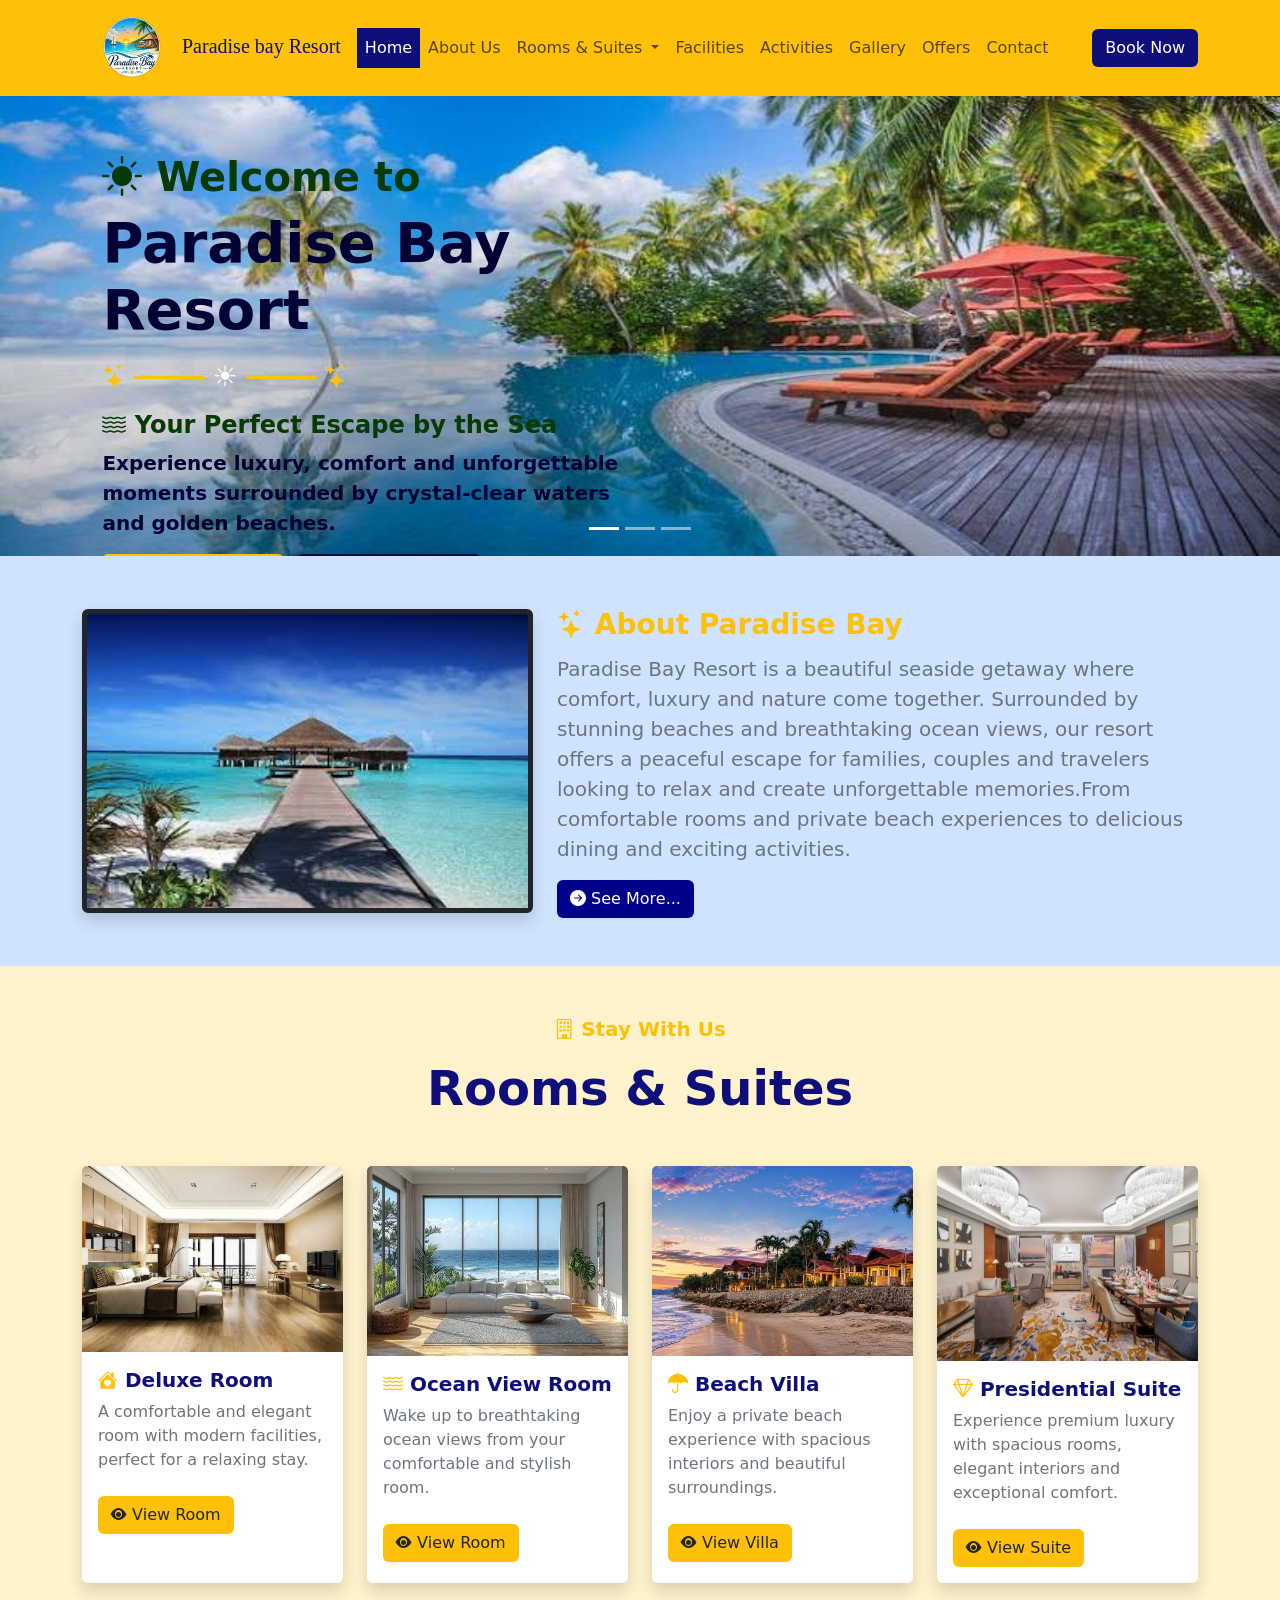
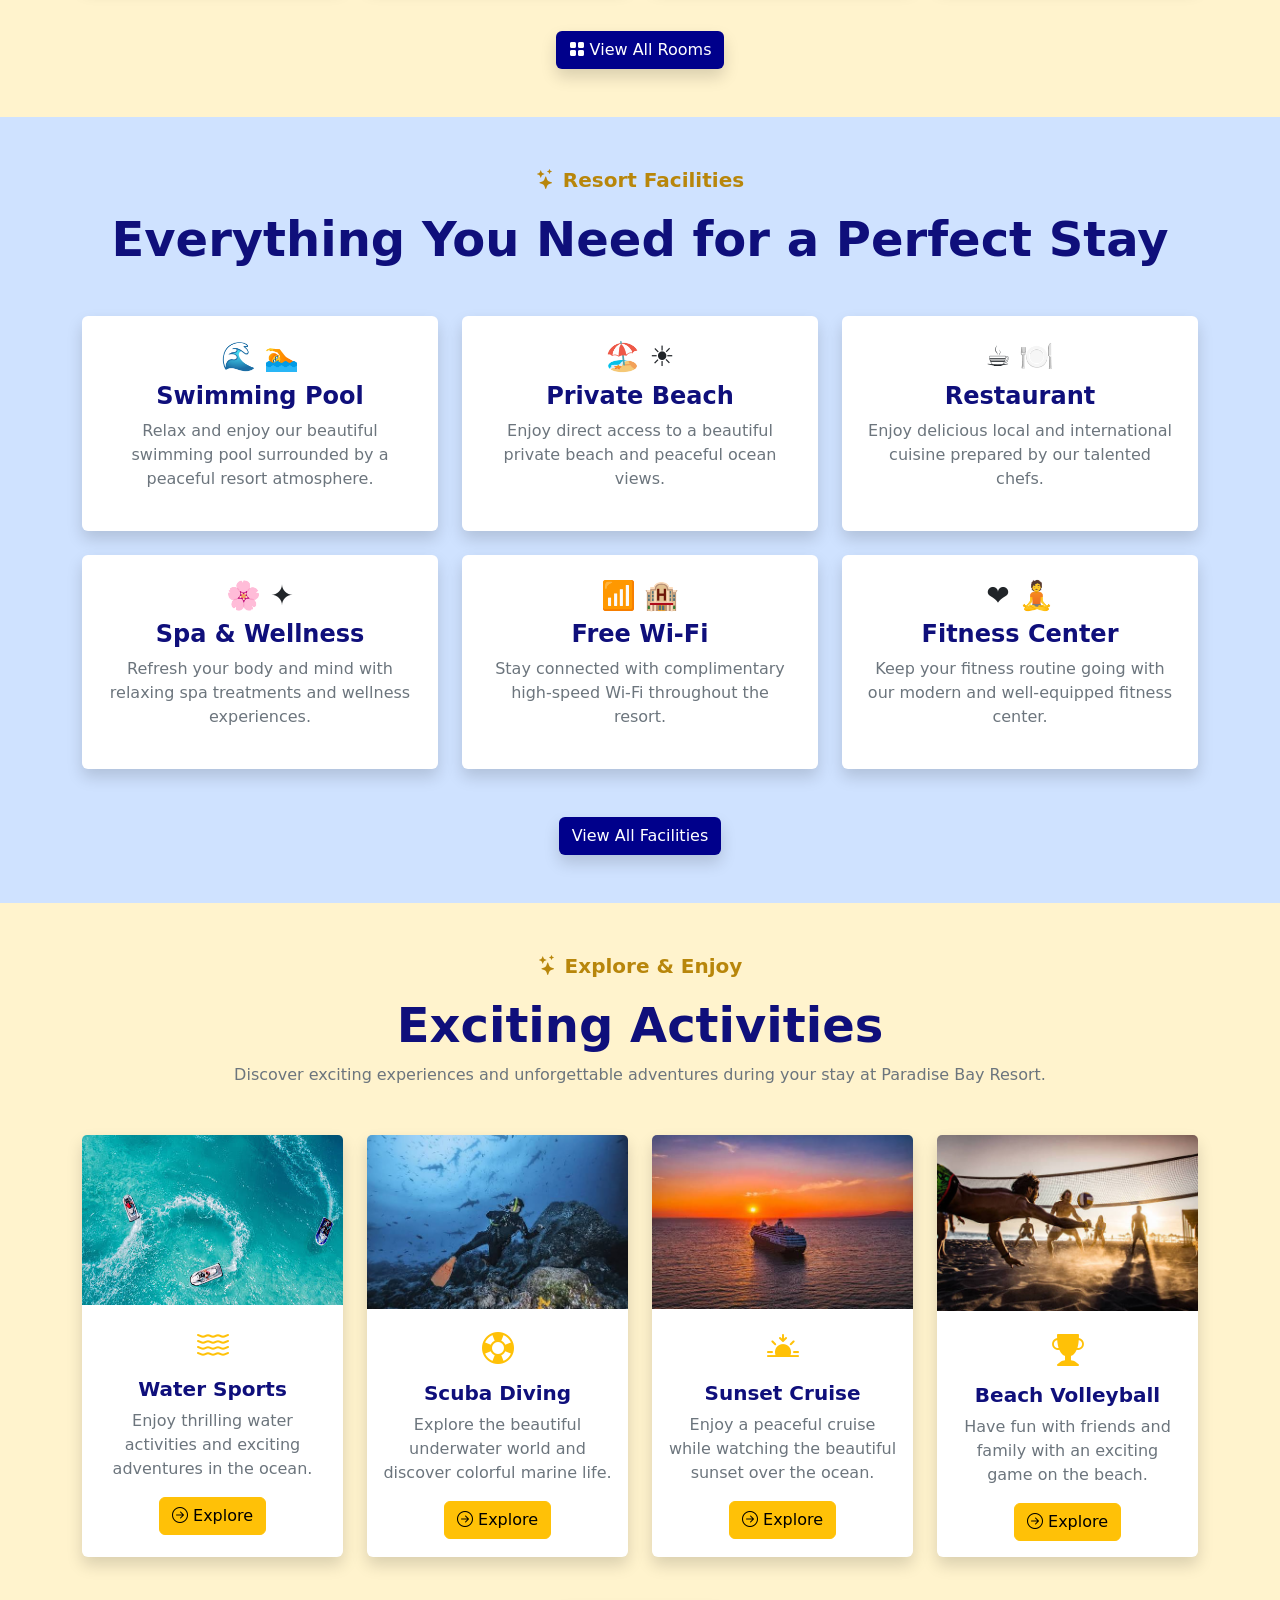
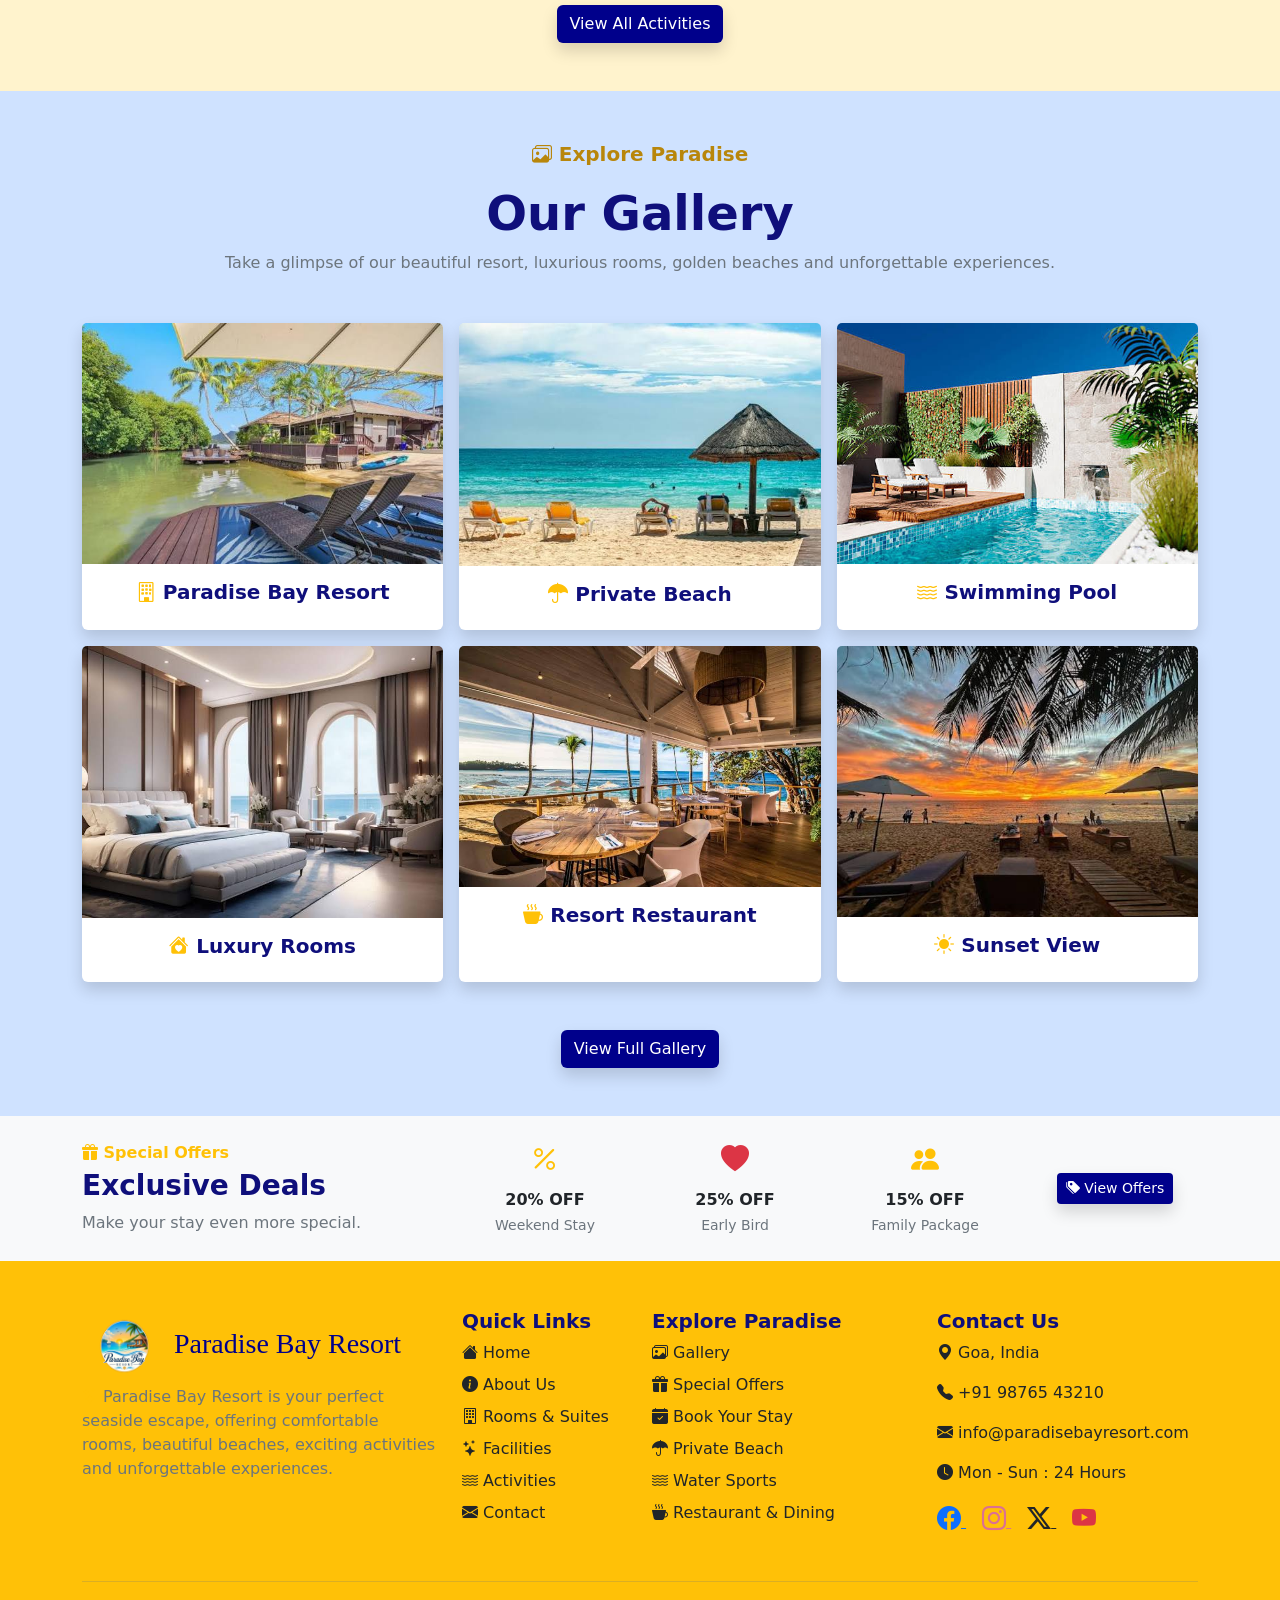
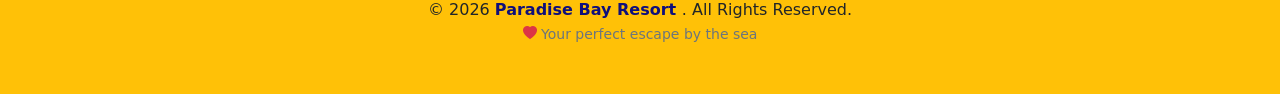
==== index.html @ 7fb14be6 "resort website" ====
<!doctype html>
<html lang="en">
  <head>
    <meta charset="utf-8">
    <meta name="viewport" content="width=device-width, initial-scale=1">
    <title>Index page</title>
    <link href="https://cdn.jsdelivr.net/npm/bootstrap@5.3.8/dist/css/bootstrap.min.css" rel="stylesheet" integrity="sha384-sRIl4kxILFvY47J16cr9ZwB07vP4J8+LH7qKQnuqkuIAvNWLzeN8tE5YBujZqJLB" crossorigin="anonymous">
    <link rel="stylesheet" href="https://cdn.jsdelivr.net/npm/bootstrap-icons@1.13.1/font/bootstrap-icons.min.css">
  </head>
  <body>
    <script src="https://cdn.jsdelivr.net/npm/bootstrap@5.3.8/dist/js/bootstrap.bundle.min.js" integrity="sha384-FKyoEForCGlyvwx9Hj09JcYn3nv7wiPVlz7YYwJrWVcXK/BmnVDxM+D2scQbITxI" crossorigin="anonymous"></script>

 <!-- Header start -->
<header>

    <nav class="navbar navbar-expand-lg bg-warning shadow-sm">

        <div class="container">

            <!-- Logo and Website Name -->
<a class="navbar-brand" href="index.html" style="color: rgb(15, 15, 123); font-family: 'Great Vibes', cursive;">
      <img src="images/resort_icon.png" alt="Logo" width="100" height="70" class="d-inline-block">Paradise bay Resort</a>


            <!-- Mobile Menu Button -->
            <button class="navbar-toggler"
                    type="button"
                    data-bs-toggle="collapse"
                    data-bs-target="#navbarSupportedContent"
                    aria-controls="navbarSupportedContent"
                    aria-expanded="false"
                    aria-label="Toggle navigation">

                <span class="navbar-toggler-icon"></span>

            </button>


            <!-- Navbar Content -->
            <div class="collapse navbar-collapse"
                 id="navbarSupportedContent">


                <!-- Navigation Links -->
                <ul class="navbar-nav me-auto mb-2 mb-lg-0">


                    <!-- Home -->
                    <li class="nav-item">

                        <a class="nav-link active"
                           style="background-color: rgb(15, 15, 123); color: white;"
                           aria-current="page"
                           href="index.html">

                            Home

                        </a>

                    </li>


                    <!-- About Us -->
                    <li class="nav-item">

                        <a class="nav-link"
                           href="about.html">

                            About Us

                        </a>

                    </li>


                    <!-- Rooms Dropdown -->
                    <li class="nav-item dropdown">

                        <a class="nav-link dropdown-toggle"
                           href="rooms.html"
                           role="button"
                           data-bs-toggle="dropdown"
                           aria-expanded="false">

                            Rooms & Suites

                        </a>


                        <ul class="dropdown-menu">

                            <li>
                                <a class="dropdown-item"
                                   href="rooms.html">

                                    All Rooms

                                </a>
                            </li>

                            <li>
                                <a class="dropdown-item"
                                   href="deluxe_room.html">

                                    Deluxe Room

                                </a>
                            </li>

                            <li>
                                <a class="dropdown-item"
                                   href="ocean_view.html">

                                    Ocean View Room

                                </a>
                            </li>

                            <li>
                                <a class="dropdown-item"
                                   href="beach_villa.html">

                                    Beach Villa

                                </a>
                            </li>

                            <li>
                                <a class="dropdown-item"
                                   href="presidential_suite.html">

                                    Presidential Suite

                                </a>
                            </li>

                        </ul>

                    </li>


                    <!-- Facilities -->
                    <li class="nav-item">

                        <a class="nav-link"
                           href="facilities.html">

                            Facilities

                        </a>

                    </li>


                    <!-- Activities -->
                    <li class="nav-item">

                        <a class="nav-link"
                           href="activities.html">

                            Activities

                        </a>

                    </li>


                    <!-- Gallery -->
                    <li class="nav-item">

                        <a class="nav-link"
                           href="gallery.html">

                            Gallery

                        </a>

                    </li>


                    <!-- Offers -->
                    <li class="nav-item">

                        <a class="nav-link"
                           href="offers.html">

                            Offers

                        </a>

                    </li>


                    <!-- Contact -->
                    <li class="nav-item">

                        <a class="nav-link"
                           href="contact.html">

                            Contact

                        </a>

                    </li>

                </ul>


                <!-- Book Now Button -->
                <a href="booking.html"
                   class="btn" style="background-color: rgb(15, 15, 123); color: white;">

                    Book Now

                </a>


            </div>

        </div>

    </nav>

</header>
<!-- Header end -->

<!-- Slider Section -->

<div id="carouselExampleCaptions" class="carousel slide">

    <!-- Indicators -->
    <div class="carousel-indicators">

        <button type="button"
                data-bs-target="#carouselExampleCaptions"
                data-bs-slide-to="0"
                class="active"
                aria-current="true"
                aria-label="Slide 1">
        </button>

        <button type="button"
                data-bs-target="#carouselExampleCaptions"
                data-bs-slide-to="1"
                aria-label="Slide 2">
        </button>

        <button type="button"
                data-bs-target="#carouselExampleCaptions"
                data-bs-slide-to="2"
                aria-label="Slide 3">
        </button>

    </div>


    <!-- Carousel Inner -->
    <div class="carousel-inner">

        <div class="carousel-item active">

            <img src="images/resort_banner1.jpg"
                 class="d-block w-100"
                 alt="Paradise Bay Resort"
                 width="450" height="460">


            <div class="carousel-caption text-start d-none d-md-block"
                 style="top:8%; left:8%; right:50%; bottom:auto;">

                <p class="display-6 fw-semibold mb-2"
                   style="color: rgb(7, 58, 7);">

                    <i class="bi bi-sun-fill"></i>
                    Welcome to

                </p>


                <h1 class="display-4 fw-bold"
                    style="color: rgb(2, 2, 52);">

                    Paradise Bay Resort

                </h1>


                <!-- Design -->

                <div class="d-flex align-items-center my-3">

                    <span class="text-warning fs-4">
                        <i class="bi bi-stars"></i>
                    </span>

                    <span class="bg-warning mx-2"
                          style="width:70px; height:3px;">
                    </span>

                    <h3 class="mb-0">
                        &#9728;
                    </h3>

                    <span class="bg-warning mx-2"
                          style="width:70px; height:3px;">
                    </span>

                    <span class="text-warning fs-4">
                        <i class="bi bi-stars"></i>
                    </span>

                </div>


                <h4 class="fw-semibold"
                    style="color:rgb(7,58,7);">

                    <i class="bi bi-water"></i>
                    Your Perfect Escape by the Sea

                </h4>


                <p class="fs-5 fw-bold"
                   style="color:rgb(2,2,52);">

                    Experience luxury, comfort and unforgettable moments
                    surrounded by crystal-clear waters and golden beaches.

                </p>


                <!-- Buttons -->

                <div class="mt-3">

                    <a href="rooms.html"
                       class="btn btn-warning fw-semibold shadow me-2">

                        <i class="bi bi-house-heart-fill"></i>
                        Explore Rooms

                    </a>


                    <a href="booking.html"
                       class="btn fw-semibold shadow"
                       style="background-color:rgb(6,6,64); color:white;">

                        <i class="bi bi-calendar-check-fill"></i>
                        Book Your Stay

                    </a>

                </div>

            </div>

        </div>


 <!-- ================= SECOND SLIDE ================= -->

<div class="carousel-item">

    <img src="images/resort_banner2.jpg"
         class="d-block w-100"
         alt="Luxury Ocean View"
         width="450"
         height="460">


    <div class="carousel-caption d-none d-md-block text-center"
         style="top:8%; bottom:auto;">


        <!-- Small Heading -->

        <p class="fs-4 fw-semibold" style="color:rgb(7,58,7);">

            Experience Luxury

        </p>


        <!-- Main Heading -->

        <h1 class="display-4 fw-bold" style="color: rgb(6,6,64);">

            Stay Above the Ocean

        </h1>


        <!-- Decorative Design -->

        <div class="d-flex justify-content-center align-items-center my-3">

            <h4 class="fw-semibold"
                    style="color:rgb(7,58,7);">

                    <i class="bi bi-water"></i>
                    Your Perfect Escape by the Sea

                </h4>

        </div>


        <!-- Description -->

        <p class="fs-5 mx-auto w-75 fw-bold" style="color: rgb(6,6,64);">

            Wake up to breathtaking ocean views, peaceful
            surroundings and the comfort of a luxurious stay.

        </p>


        <!-- Button -->

        <a href="rooms.html"
           class="btn btn-warning fw-semibold shadow mt-2">

            <i class="bi bi-door-open-fill"></i>

            Discover Our Rooms

        </a>


    </div>

</div>


 <!-- ================= THIRD SLIDE ================= -->

<div class="carousel-item">

    <img src="images/resort_banner5.jpg"
         class="d-block w-100"
         alt="Paradise Bay Beach"
         width="450"
         height="460">


    <div class="carousel-caption d-none d-md-block text-start"
         style="top:10%; left:8%; right:50%; bottom:auto;">




        <!-- Small Heading -->

        <p class= "fs-4 fw-semibold" style="color:rgb(7,58,7);">

            Relax & Unwind

        </p>


        <!-- Main Heading -->

        <h1 class="display-4 fw-bold" style="color: rgb(6,6,64);">

            Your Dream Beach Escape

        </h1>



        <!-- Description -->

        <p class="fw-bold fs-5" style="color: rgb(6,6,64);">

            Escape the ordinary and enjoy peaceful days,
            beautiful beaches and unforgettable moments
            at Paradise Bay Resort.

        </p>


        <!-- Button -->

        <a href="booking.html"
           class="btn btn-warning fw-semibold shadow mt-2">

            <i class="bi bi-calendar-heart-fill"></i>

            Plan Your Stay

        </a>


    </div>

</div>

</div>
</div>

<!-- About Us Section Start -->

<section class="py-5 bg-primary-subtle">

    <div class="container">

        <div class="row align-items-center">

            <!-- Left Side - Image -->

            <div class="col-md-5">

                <img src="images/resort_img1.jpg"
                     class="img-fluid rounded shadow border border-5 border-dark"
                     alt="Paradise Bay Resort" width="500">

            </div>


            <!-- Right Side - Content -->

            <div class="col-md-7">

                <p class="text-warning fw-semibold fs-3 mb-2">

                    <i class="bi bi-stars"></i>
                    About Paradise Bay

                </p>



                <!-- First Paragraph -->

                <p class="text-secondary fs-5">

                    Paradise Bay Resort is a beautiful seaside getaway
                    where comfort, luxury and nature come together.
                    Surrounded by stunning beaches and breathtaking
                    ocean views, our resort offers a peaceful escape
                    for families, couples and travelers looking to
                    relax and create unforgettable memories.From comfortable rooms and private beach experiences
                    to delicious dining and exciting activities.

                </p>


                <!-- See More Button -->

                <a href="about.html"
                   class="btn mt-0"
                   style="background-color: darkblue; color: white;">

                    <i class="bi bi-arrow-right-circle-fill"></i>

                    See More...

                </a>

            </div>

        </div>

    </div>

</section>

<!-- About Us Section End -->

<!-- Rooms & Suites Section Start -->

<section class="py-5 bg-warning-subtle">

    <div class="container">

        <!-- Section Heading -->

        <div class="text-center mb-5">

            <p class="text-warning fw-semibold fs-5">

                <i class="bi bi-building"></i>
                Stay With Us

            </p>

            <h2 class="display-5 fw-bold"
                style="color: rgb(15, 15, 123);">

                Rooms & Suites

            </h2>

        </div>


        <!-- Room Cards -->

        <div class="row g-4">


            <!-- Deluxe Room -->

            <div class="col-md-3">

                <div class="card h-100 shadow border-0">

                    <img src="images/deluxroom_img1.jpg"
                         class="card-img-top"
                         alt="Deluxe Room">

                    <div class="card-body">

                        <h5 class="card-title fw-bold"
                            style="color: rgb(15, 15, 123);">

                            <i class="bi bi-house-heart-fill text-warning"></i>
                            Deluxe Room

                        </h5>

                        <p class="card-text text-secondary">

                            A comfortable and elegant room with
                            modern facilities, perfect for a relaxing stay.

                        </p>

                        <a href="deluxe_room.html"
                           class="btn mt-2 bg-warning">

                            <i class="bi bi-eye-fill"></i>
                            View Room

                        </a>

                    </div>

                </div>

            </div>


            <!-- Ocean View Room -->

            <div class="col-md-3">

                <div class="card h-100 shadow border-0">

                    <img src="images/oceanview_img1.jpg"
                         class="card-img-top"
                         alt="Ocean View Room" height="190">

                    <div class="card-body">

                        <h5 class="card-title fw-bold"
                            style="color: rgb(15, 15, 123);">

                            <i class="bi bi-water text-warning"></i>
                            Ocean View Room

                        </h5>

                        <p class="card-text text-secondary">

                            Wake up to breathtaking ocean views
                            from your comfortable and stylish room.

                        </p>

                        <a href="ocean_view.html"
                           class="btn mt-2 bg-warning" >

                            <i class="bi bi-eye-fill"></i>
                            View Room

                        </a>

                    </div>

                </div>

            </div>


            <!-- Beach Villa -->

            <div class="col-md-3">

                <div class="card h-100 shadow border-0">

                    <img src="images/beachvilla_img1.jpg"
                         class="card-img-top"
                         alt="Beach Villa" height="190">

                    <div class="card-body">

                        <h5 class="card-title fw-bold"
                            style="color: rgb(15, 15, 123);">

                            <i class="bi bi-umbrella-fill text-warning"></i>
                            Beach Villa

                        </h5>

                        <p class="card-text text-secondary">

                            Enjoy a private beach experience with
                            spacious interiors and beautiful surroundings.

                        </p>

                        <a href="beach_villa.html"
                           class="btn mt-2 bg-warning">

                            <i class="bi bi-eye-fill"></i>
                            View Villa

                        </a>

                    </div>

                </div>

            </div>


            <!-- Presidential Suite -->

            <div class="col-md-3">

                <div class="card h-100 shadow border-0">

                    <img src="images/presidentialsuit_img1.jpg"
                         class="card-img-top"
                         alt="Presidential Suite" height="195">

                    <div class="card-body">

                        <h5 class="card-title fw-bold"
                            style="color: rgb(15, 15, 123);">

                            <i class="bi bi-gem text-warning"></i>
                            Presidential Suite

                        </h5>

                        <p class="card-text text-secondary">

                            Experience premium luxury with spacious
                            rooms, elegant interiors and exceptional comfort.

                        </p>


                        <a href="presidential_suite.html"
                           class="btn mt-2 bg-warning">

                            <i class="bi bi-eye-fill"></i>
                            View Suite

                        </a>

                    </div>

                </div>

            </div>


        </div>


        <!-- See All Rooms Button -->

        <div class="text-center mt-5">

            <a href="rooms.html"
               class="btn shadow"
               style="background-color: darkblue; color: white;">

                <i class="bi bi-grid-fill"></i>
                View All Rooms

            </a>

        </div>

    </div>

</section>

<!-- Rooms & Suites Section End -->

<!-- Facilities Section Start -->

<section class="py-5 bg-primary-subtle">

    <div class="container">

        <!-- Section Heading -->

        <div class="text-center mb-5">

            <p class="fw-semibold fs-5" style="color: darkgoldenrod;">

                <i class="bi bi-stars"></i>
                Resort Facilities

            </p>

            <h2 class="display-5 fw-bold"
                style="color: rgb(15, 15, 123);">

                Everything You Need for a Perfect Stay

            </h2>
        </div>


        <!-- Facilities Cards -->

        <div class="row g-4">


            <!-- Swimming Pool -->

            <div class="col-md-6 col-lg-4">

                <div class="card h-100 border-0 shadow text-center">

                    <div class="card-body p-4">
                        <h3>&#127754; &#127946;</h3>

                        <h4 class="fw-bold"
                            style="color: rgb(15, 15, 123);">

                            Swimming Pool

                        </h4>

                        <p class="text-secondary">

                            Relax and enjoy our beautiful swimming pool
                            surrounded by a peaceful resort atmosphere.

                        </p>

                    </div>

                </div>

            </div>


            <!-- Private Beach -->

            <div class="col-md-6 col-lg-4">

                <div class="card h-100 border-0 shadow text-center">

                    <div class="card-body p-4">
                        <h3>&#127958; &#9728;</h3>

                        <h4 class="fw-bold"
                            style="color: rgb(15, 15, 123);">

                            Private Beach

                        </h4>

                        <p class="text-secondary">

                            Enjoy direct access to a beautiful private
                            beach and peaceful ocean views.

                        </p>

                    </div>

                </div>

            </div>


            <!-- Restaurant -->

            <div class="col-md-6 col-lg-4">

                <div class="card h-100 border-0 shadow text-center">

                    <div class="card-body p-4">

                        <h3>&#9749; &#127869;</h3>

                        <h4 class="fw-bold"
                            style="color: rgb(15, 15, 123);">

                            Restaurant

                        </h4>

                        <p class="text-secondary">

                            Enjoy delicious local and international
                            cuisine prepared by our talented chefs.

                        </p>

                    </div>

                </div>

            </div>


            <!-- Spa & Wellness -->

            <div class="col-md-6 col-lg-4">

                <div class="card h-100 border-0 shadow text-center">

                    <div class="card-body p-4">
                        <h3>&#127800; &#10022;</h3>

                        <h4 class="fw-bold"
                            style="color: rgb(15, 15, 123);">

                            Spa & Wellness

                        </h4>

                        <p class="text-secondary">

                            Refresh your body and mind with relaxing
                            spa treatments and wellness experiences.

                        </p>

                    </div>

                </div>

            </div>


            <!-- Free Wi-Fi -->

            <div class="col-md-6 col-lg-4">

                <div class="card h-100 border-0 shadow text-center">

                    <div class="card-body p-4">

                        <h3>&#128246; &#127976;</h3>

                        <h4 class="fw-bold"
                            style="color: rgb(15, 15, 123);">

                            Free Wi-Fi

                        </h4>

                        <p class="text-secondary">

                            Stay connected with complimentary
                            high-speed Wi-Fi throughout the resort.

                        </p>

                    </div>

                </div>

            </div>


            <!-- Fitness Center -->

            <div class="col-md-6 col-lg-4">

                <div class="card h-100 border-0 shadow text-center">

                    <div class="card-body p-4">
                        <h3>&#10084; &#129496;</h3>

                        <h4 class="fw-bold"
                            style="color: rgb(15, 15, 123);">

                            Fitness Center

                        </h4>

                        <p class="text-secondary">

                            Keep your fitness routine going with our
                            modern and well-equipped fitness center.

                        </p>

                    </div>

                </div>

            </div>


        </div>

    </div>

<!-- Facilities Button -->

                <div class="text-center mt-5">

                    <a href="facilities.html"
                    class="btn shadow"
                    style="background-color: darkblue; color: white;">View All Facilities</a>

                    </a>

                </div>

</section>

<!-- Facilities Section End -->

<!-- Activities Section Start -->

<section class="py-5 bg-warning-subtle">

    <div class="container">

        <!-- Section Heading -->

        <div class="text-center mb-5">

            <p class="fw-semibold fs-5" style="color: darkgoldenrod;">

                <i class="bi bi-stars"></i>
                Explore & Enjoy

            </p>

            <h2 class="display-5 fw-bold"
                style="color: rgb(15, 15, 123);">

                Exciting Activities

            </h2>

            <p class="text-secondary">

                Discover exciting experiences and unforgettable
                adventures during your stay at Paradise Bay Resort.

            </p>

        </div>


        <!-- Activities Cards -->

        <div class="row g-4">


            <!-- Water Sports -->

            <div class="col-md-6 col-lg-3">

                <div class="card h-100 border-0 shadow">

                    <img src="images/waterspots_img1.jpg"
                         class="card-img-top"
                         alt="Water Sports" height="170">

                    <div class="card-body text-center">

                        <div class="text-warning fs-2 mb-2">

                            <i class="bi bi-water"></i>

                        </div>

                        <h5 class="card-title fw-bold"
                            style="color: rgb(15, 15, 123);">

                            Water Sports

                        </h5>

                        <p class="card-text text-secondary">

                            Enjoy thrilling water activities
                            and exciting adventures in the ocean.

                        </p>

                        <a href="activities.html"
                           class="btn btn-warning">

                            <i class="bi bi-arrow-right-circle"></i>
                            Explore

                        </a>

                    </div>

                </div>

            </div>


            <!-- Scuba Diving -->

            <div class="col-md-6 col-lg-3">

                <div class="card h-100 border-0 shadow">

                    <img src="images/scupadriving_img1.jpg"
                         class="card-img-top"
                         alt="Scuba Diving">

                    <div class="card-body text-center">

                        <div class="text-warning fs-2 mb-2">

                            <i class="bi bi-life-preserver"></i>

                        </div>

                        <h5 class="card-title fw-bold"
                            style="color: rgb(15, 15, 123);">

                            Scuba Diving

                        </h5>

                        <p class="card-text text-secondary">

                            Explore the beautiful underwater world
                            and discover colorful marine life.

                        </p>

                        <a href="activities.html"
                           class="btn btn-warning">

                            <i class="bi bi-arrow-right-circle"></i>
                            Explore

                        </a>

                    </div>

                </div>

            </div>


            <!-- Sunset Cruise -->

            <div class="col-md-6 col-lg-3">

                <div class="card h-100 border-0 shadow">

                    <img src="images/sunsetcruise_img1.jpg"
                         class="card-img-top"
                         alt="Sunset Cruise">

                    <div class="card-body text-center">

                        <div class="text-warning fs-2 mb-2">

                            <i class="bi bi-sunset-fill"></i>

                        </div>

                        <h5 class="card-title fw-bold"
                            style="color: rgb(15, 15, 123);">

                            Sunset Cruise

                        </h5>

                        <p class="card-text text-secondary">

                            Enjoy a peaceful cruise while watching
                            the beautiful sunset over the ocean.

                        </p>

                        <a href="activities.html"
                           class="btn btn-warning">

                            <i class="bi bi-arrow-right-circle"></i>
                            Explore

                        </a>

                    </div>

                </div>

            </div>


            <!-- Beach Volleyball -->

            <div class="col-md-6 col-lg-3">

                <div class="card h-100 border-0 shadow">

                    <img src="images/beachvollyball_img1.jpg"
                         class="card-img-top"
                         alt="Beach Volleyball">

                    <div class="card-body text-center">

                        <div class="text-warning fs-2 mb-2">

                            <i class="bi bi-trophy-fill"></i>

                        </div>

                        <h5 class="card-title fw-bold"
                            style="color: rgb(15, 15, 123);">

                            Beach Volleyball

                        </h5>

                        <p class="card-text text-secondary">

                            Have fun with friends and family
                            with an exciting game on the beach.

                        </p>

                        <a href="activities.html"
                           class="btn btn-warning">

                            <i class="bi bi-arrow-right-circle"></i>
                            Explore

                        </a>

                    </div>

                </div>

            </div>


        </div>


        <!-- View All Activities Button -->

        <div class="text-center mt-5">

            <a href="activities.html"
               class="btn shadow"
               style="background-color: darkblue; color: white;">View All Activities</a>
        </div>

    </div>

</section>

<!-- Activities Section End -->

<!-- Gallery Section Start -->

<section class="py-5 bg-primary-subtle">

    <div class="container">

        <!-- Section Heading -->

        <div class="text-center mb-5">

            <p class="fw-semibold fs-5" style="color: darkgoldenrod;">

                <i class="bi bi-images"></i>
                Explore Paradise

            </p>

            <h2 class="display-5 fw-bold"
                style="color: rgb(15, 15, 123);">

                Our Gallery

            </h2>

            <p class="text-secondary">

                Take a glimpse of our beautiful resort, luxurious rooms,
                golden beaches and unforgettable experiences.

            </p>

        </div>


        <!-- Gallery -->

        <div class="row g-3">


            <!-- Image 1 -->

            <div class="col-md-6 col-lg-4">

                <div class="card border-0 shadow h-100">

                    <img src="images/paradiesbayresort_img1.jpg"
                         class="card-img-top img-fluid"
                         alt="Paradise Bay Resort">

                    <div class="card-body text-center">

                        <h5 class="fw-bold"
                            style="color: rgb(15, 15, 123);">

                            <i class="bi bi-building text-warning"></i>
                            Paradise Bay Resort

                        </h5>

                    </div>

                </div>

            </div>


            <!-- Image 2 -->

            <div class="col-md-6 col-lg-4">

                <div class="card border-0 shadow h-100">

                    <img src="images/privatebeach_img1.jpg"
                         class="card-img-top img-fluid"
                         alt="Private Beach">

                    <div class="card-body text-center">

                        <h5 class="fw-bold"
                            style="color: rgb(15, 15, 123);">

                            <i class="bi bi-umbrella-fill text-warning"></i>
                            Private Beach

                        </h5>

                    </div>

                </div>

            </div>


            <!-- Image 3 -->

            <div class="col-md-6 col-lg-4">

                <div class="card border-0 shadow h-100">

                    <img src="images/swimingpool_img1.jpg"
                         class="card-img-top img-fluid"
                         alt="Swimming Pool">

                    <div class="card-body text-center">

                        <h5 class="fw-bold"
                            style="color: rgb(15, 15, 123);">

                            <i class="bi bi-water text-warning"></i>
                            Swimming Pool

                        </h5>

                    </div>

                </div>

            </div>


            <!-- Image 4 -->

            <div class="col-md-6 col-lg-4">

                <div class="card border-0 shadow h-100">

                    <img src="images/luxuryroom_img1.jpg"
                         class="card-img-top img-fluid"
                         alt="Luxury Room">

                    <div class="card-body text-center">

                        <h5 class="fw-bold"
                            style="color: rgb(15, 15, 123);">

                            <i class="bi bi-house-heart-fill text-warning"></i>
                            Luxury Rooms

                        </h5>

                    </div>

                </div>

            </div>


            <!-- Image 5 -->

            <div class="col-md-6 col-lg-4">

                <div class="card border-0 shadow h-100">

                    <img src="images/restraurant_img2.jpg"
                         class="card-img-top img-fluid"
                         alt="Resort Restaurant" height="500">

                    <div class="card-body text-center">

                        <h5 class="fw-bold"
                            style="color: rgb(15, 15, 123);">

                            <i class="bi bi-cup-hot-fill text-warning"></i>
                            Resort Restaurant

                        </h5>

                    </div>

                </div>

            </div>


            <!-- Image 6 -->

            <div class="col-md-6 col-lg-4">

                <div class="card border-0 shadow h-100">

                    <img src="images/sunset_img2.jpg"
                         class="card-img-top img-fluid"
                         alt="Sunset View">

                    <div class="card-body text-center">

                        <h5 class="fw-bold"
                            style="color: rgb(15, 15, 123);">

                            <i class="bi bi-sun-fill text-warning"></i>
                            Sunset View

                        </h5>

                    </div>

                </div>

            </div>


        </div>


        <!-- View Gallery Button -->

        <div class="text-center mt-5">

            <a href="gallery.html"
               class="btn shadow"
               style="background-color: darkblue; color: white;">View Full Gallery</a>
                

        </div>

    </div>

</section>

<!-- Gallery Section End -->

<!-- Offers Section Start -->

<section class="py-4 bg-light">

    <div class="container">

        <div class="row align-items-center">

            <!-- Heading -->

            <div class="col-md-4 text-center text-md-start">

                <p class="text-warning fw-semibold mb-1">

                    <i class="bi bi-gift-fill"></i>
                    Special Offers

                </p>

                <h3 class="fw-bold mb-2"
                    style="color: rgb(15, 15, 123);">

                    Exclusive Deals

                </h3>

                <p class="text-secondary mb-0">

                    Make your stay even more special.

                </p>

            </div>


            <!-- Offer 1 -->

            <div class="col-md-2 text-center mt-3 mt-md-0">

                <i class="bi bi-percent text-warning fs-3"></i>

                <h6 class="fw-bold mt-2 mb-1">
                    20% OFF
                </h6>

                <small class="text-secondary">
                    Weekend Stay
                </small>

            </div>


            <!-- Offer 2 -->

            <div class="col-md-2 text-center mt-3 mt-md-0">

                <i class="bi bi-heart-fill text-danger fs-3"></i>

                <h6 class="fw-bold mt-2 mb-1">
                    25% OFF
                </h6>

                <small class="text-secondary">
                    Early Bird
                </small>

            </div>


            <!-- Offer 3 -->

            <div class="col-md-2 text-center mt-3 mt-md-0">

                <i class="bi bi-people-fill text-warning fs-3"></i>

                <h6 class="fw-bold mt-2 mb-1">
                    15% OFF
                </h6>

                <small class="text-secondary">
                    Family Package
                </small>

            </div>


            <!-- Button -->

            <div class="col-md-2 text-center mt-3 mt-md-0">

                <a href="offers.html"
                   class="btn btn-sm shadow"
                   style="background-color: darkblue; color: white;"">

                    <i class="bi bi-tags-fill"></i>
                    View Offers

                </a>

            </div>

        </div>

    </div>

</section>

<!-- Offers Section End -->

 <!-- Footer Section Start -->

<footer class="py-5 bg-warning">

    <div class="container">

        <div class="row">


            <!-- About -->

            <div class="col-lg-4 col-md-6 mb-4">

                <h3 class="fw-bold"
                    style="color: rgb(15,15,123);">

                    <h3 style="color: darkblue; font-family: 'Great Vibes', cursive;">
                        <img src="images/resort_icon.png" alt="Logo" width="85" height="60" class="d-inline-block"></a>

                  Paradise Bay Resort
                </h3>

                    

                </h3>


                <p class="text-secondary">

                    <i class="bi bi-stars text-warning"></i>

                    Paradise Bay Resort is your perfect seaside
                    escape, offering comfortable rooms, beautiful
                    beaches, exciting activities and unforgettable
                    experiences.

                </p>


 

            </div>


            <!-- Quick Links -->

            <div class="col-lg-2 col-md-6 mb-4">

                <h5 class="fw-bold"
                    style="color: rgb(15,15,123);">

                    

                    Quick Links

                </h5>


                <ul class="list-unstyled">

                    <li class="mb-2">

                        <a href="index.html"
                           class="text-decoration-none text-dark">

                            <i class="bi bi-house-fill text-dark"></i>
                            Home

                        </a>

                    </li>


                    <li class="mb-2">

                        <a href="about.html"
                           class="text-decoration-none text-dark">

                            <i class="bi bi-info-circle-fill text-dark"></i>
                            About Us

                        </a>

                    </li>


                    <li class="mb-2">

                        <a href="rooms.html"
                           class="text-decoration-none text-dark">

                            <i class="bi bi-building text-dark"></i>
                            Rooms & Suites

                        </a>

                    </li>


                    <li class="mb-2">

                        <a href="facilities.html"
                           class="text-decoration-none text-dark">

                            <i class="bi bi-stars text-dark"></i>
                            Facilities

                        </a>

                    </li>


                    <li class="mb-2">

                        <a href="activities.html"
                           class="text-decoration-none text-dark">

                            <i class="bi bi-water text-dark"></i>
                            Activities

                        </a>

                    </li>


                    <li>

                        <a href="contact.html"
                           class="text-decoration-none text-dark">

                            <i class="bi bi-envelope-fill text-dark"></i>
                            Contact

                        </a>

                    </li>

                </ul>

            </div>


            <!-- Explore -->

            <div class="col-lg-3 col-md-6 mb-4">

                <h5 class="fw-bold"
                    style="color: rgb(15,15,123);">


                    Explore Paradise

                </h5>


                <ul class="list-unstyled">

                    <li class="mb-2">

                        <a href="gallery.html"
                           class="text-decoration-none text-dark">

                            <i class="bi bi-images text-dark"></i>
                            Gallery

                        </a>

                    </li>


                    <li class="mb-2">

                        <a href="offers.html"
                           class="text-decoration-none text-dark">

                            <i class="bi bi-gift-fill text-dark"></i>
                            Special Offers

                        </a>

                    </li>


                    <li class="mb-2">

                        <a href="booking.html"
                           class="text-decoration-none text-dark">

                            <i class="bi bi-calendar-check-fill text-dark"></i>
                            Book Your Stay

                        </a>

                    </li>


                    <li class="mb-2">

                        <i class="bi bi-umbrella-fill text-dark"></i>
                        Private Beach

                    </li>


                    <li class="mb-2">

                        <i class="bi bi-water text-dark"></i>
                        Water Sports

                    </li>


                    <li>

                        <i class="bi bi-cup-hot-fill text-dark"></i>
                        Restaurant & Dining

                    </li>

                </ul>

            </div>


            <!-- Contact -->

            <div class="col-lg-3 col-md-6 mb-4">

                <h5 class="fw-bold"
                    style="color: rgb(15,15,123);">

                    

                    Contact Us

                </h5>


                <p class="text-dark">

                    <i class="bi bi-geo-alt-fill text-dark"></i>

                    Goa, India

                </p>


                <p class="text-dark">

                    <i class="bi bi-telephone-fill text-dark"></i>

                    +91 98765 43210

                </p>


                <p class="text-dark">

                    <i class="bi bi-envelope-fill text-dark"></i>

                    info@paradisebayresort.com

                </p>


                <p class="text-dark">

                    <i class="bi bi-clock-fill text-dark"></i>

                    Mon - Sun : 24 Hours

                </p>


                <!-- Social Icons -->

                <div class="mt-3">

                    <a href="https://www.facebook.com/"
                       target="_blank"
                       class="me-3 text-primary">

                        <i class="bi bi-facebook fs-4"></i>

                    </a>


                    <a href="https://www.instagram.com/"
                       target="_blank"
                       class="me-3"
                       style="color: palevioletred;">

                        <i class="bi bi-instagram fs-4"></i>

                    </a>


                    <a href="https://x.com/"
                       target="_blank"
                       class="me-3 text-dark">

                        <i class="bi bi-twitter-x fs-4"></i>

                    </a>


                    <a href="https://www.youtube.com/"
                       target="_blank"
                       class="text-danger">

                        <i class="bi bi-youtube fs-4"></i>

                    </a>

                </div>

            </div>


        </div>





        <hr class="border-secondary">


        <!-- Copyright -->

        <div class="text-center text-dark">

            <p class="mb-0">

                © 2026

                <strong style="color: rgb(15,15,123);">
                    Paradise Bay Resort
                </strong>

                . All Rights Reserved.

            </p>

            <small class="text-secondary">

                <i class="bi bi-heart-fill text-danger"></i>

                Your perfect escape by the sea

            </small>

        </div>


    </div>

</footer>

<!-- Footer Section End -->
  </body>
</html>
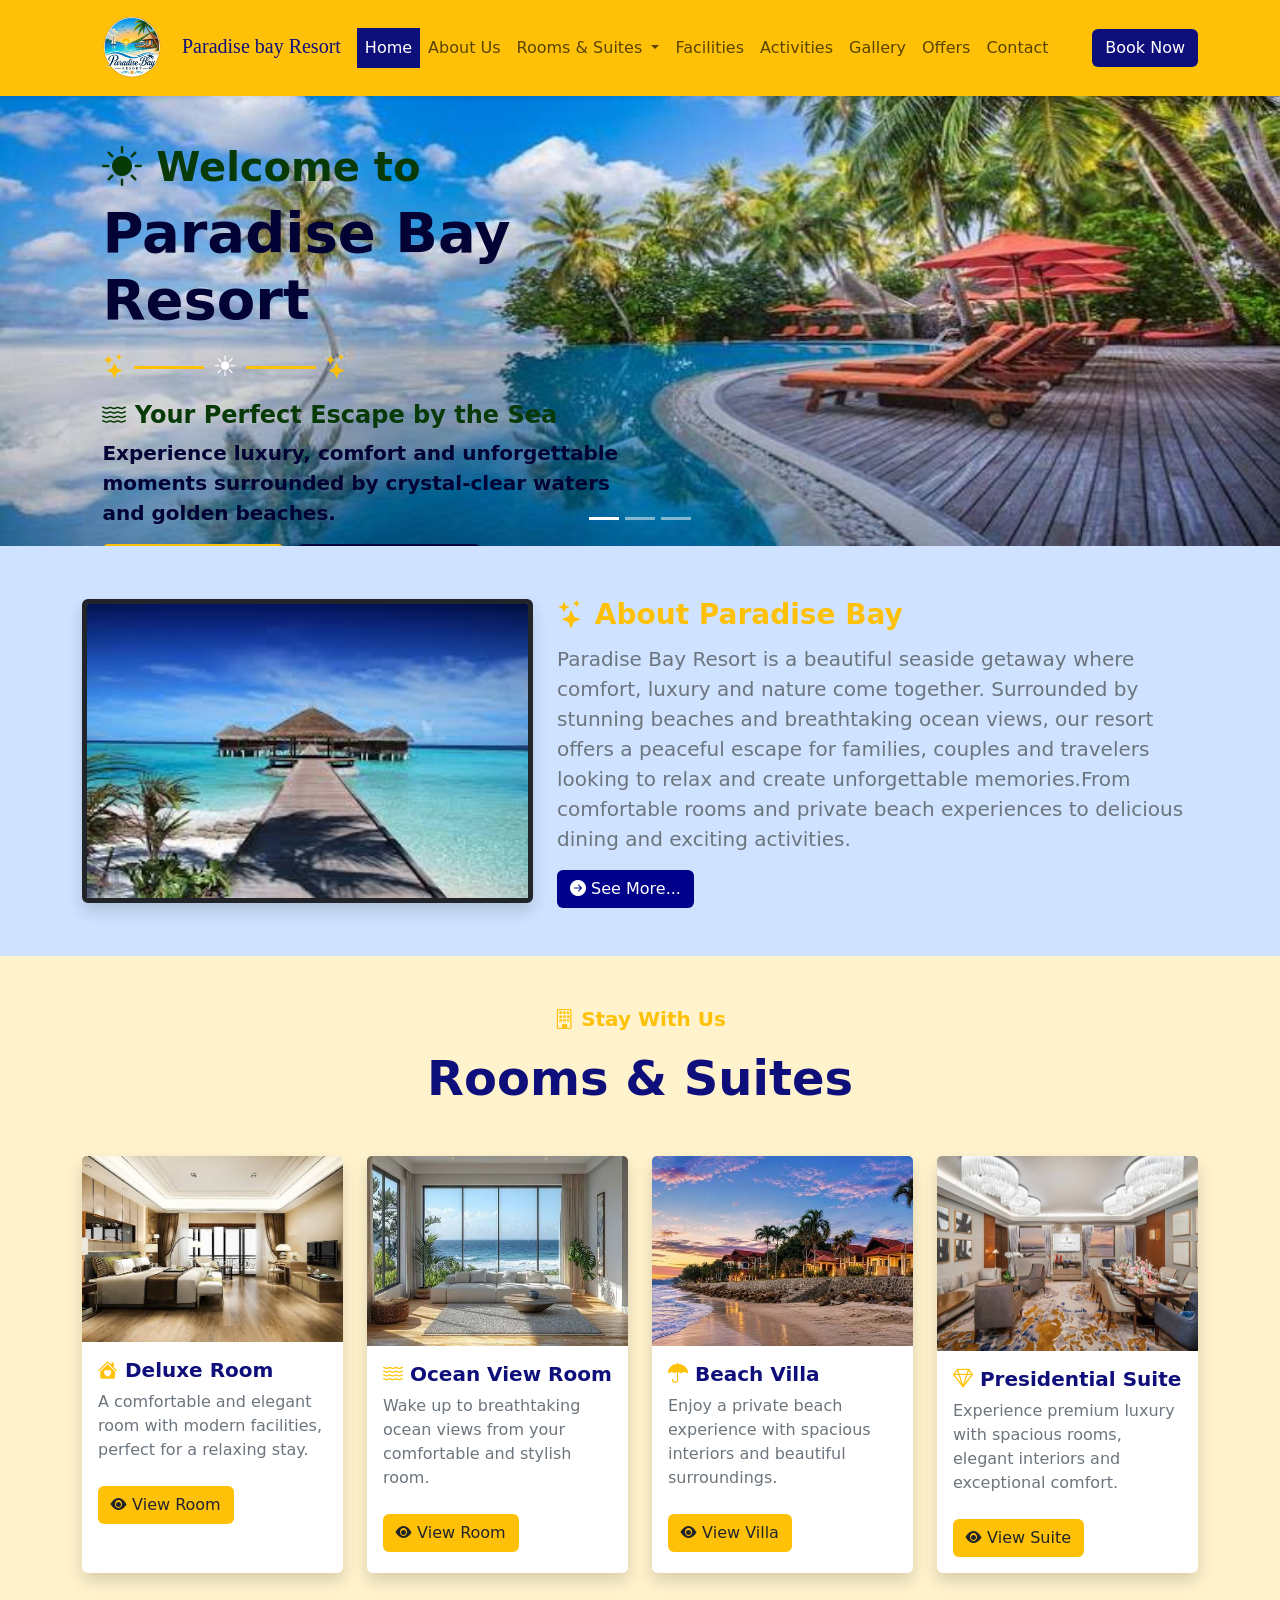
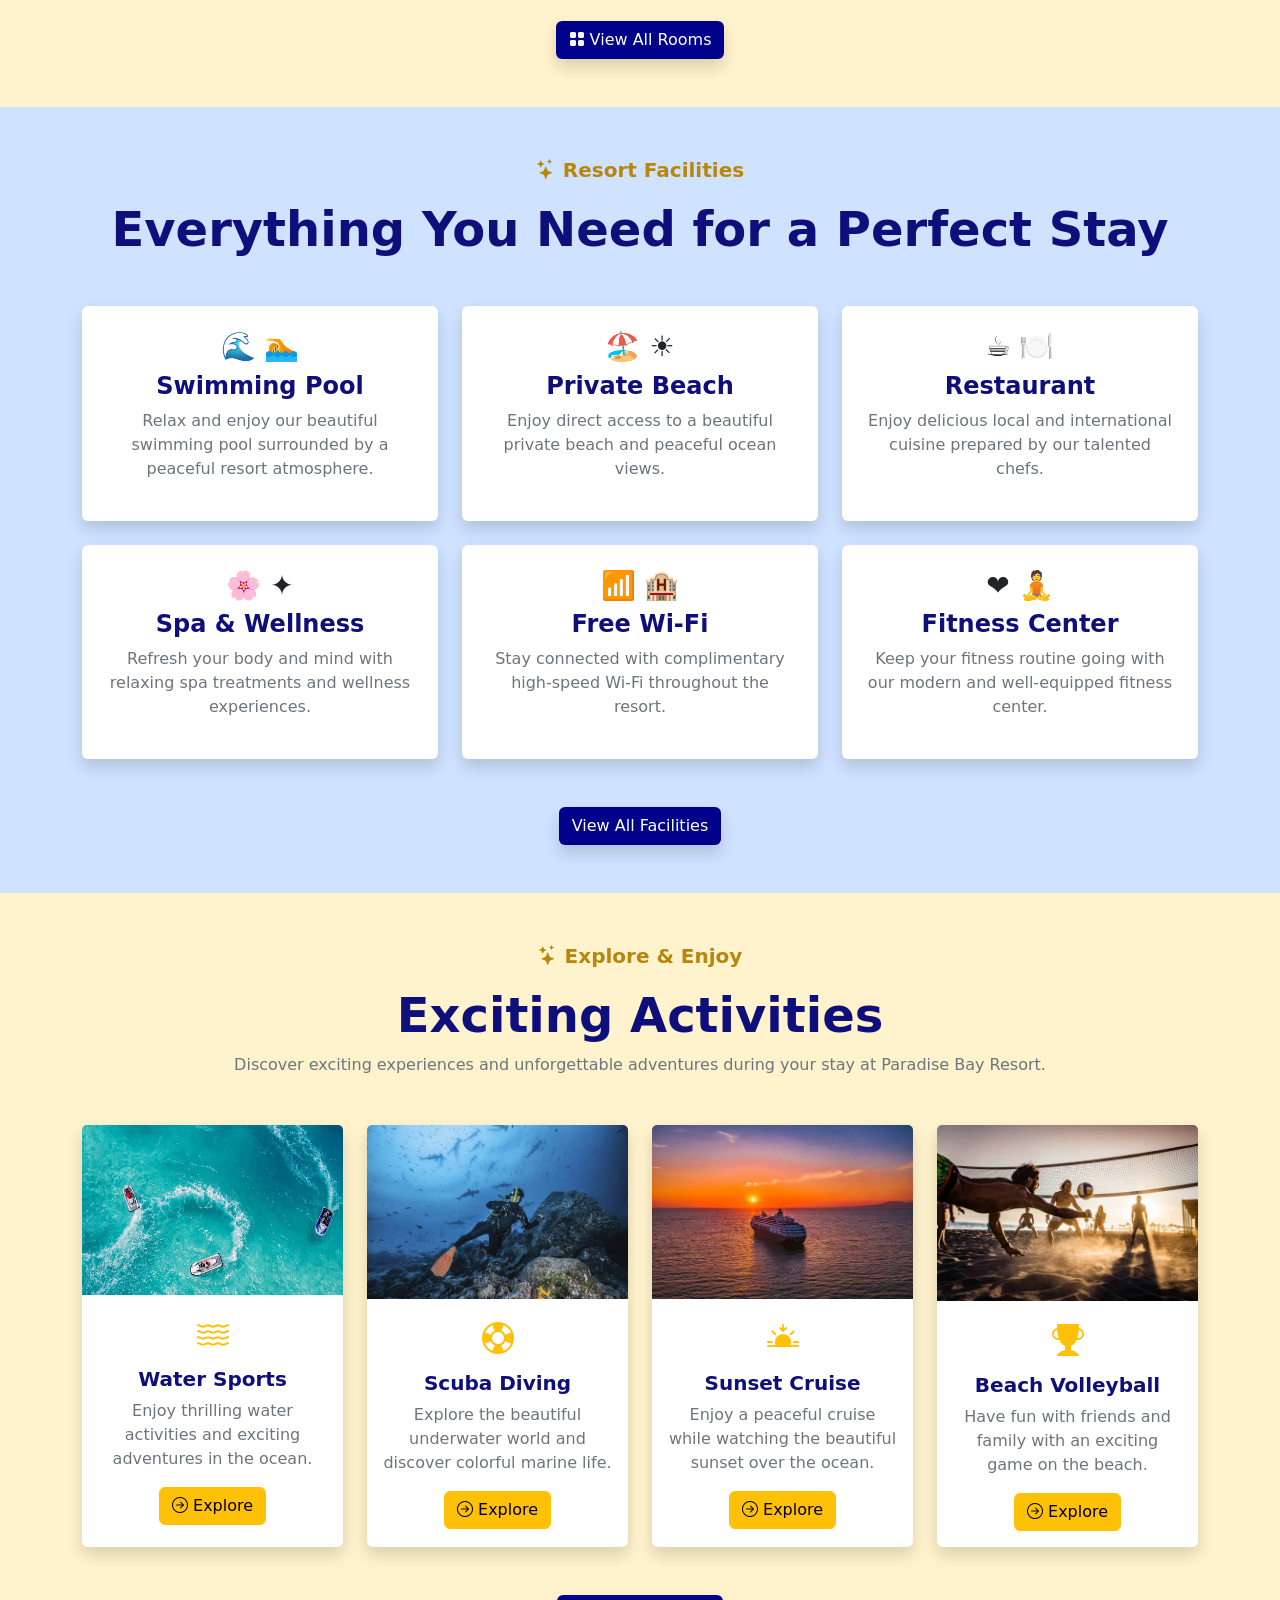
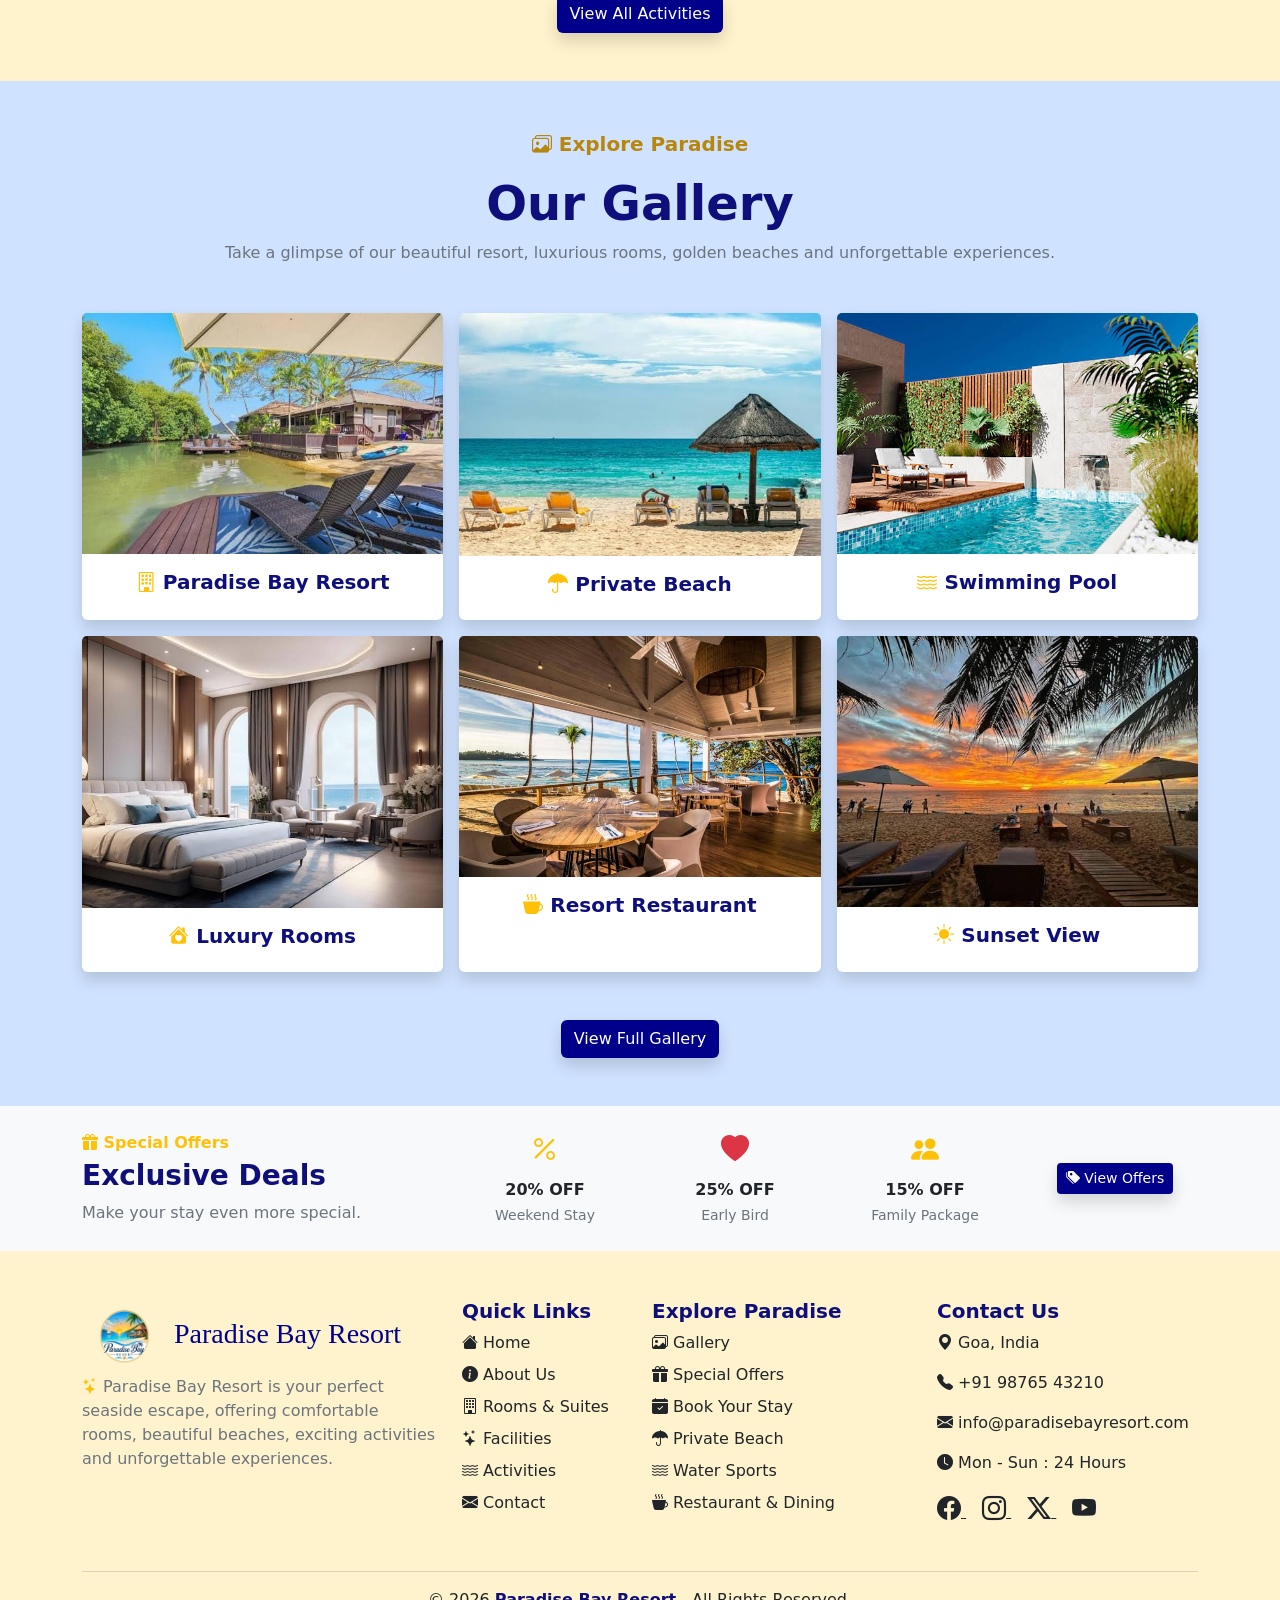
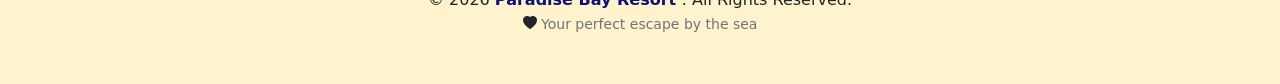
==== commit 946b58e7: "resort web update" ====
--- a/index.html
+++ b/index.html
@@ -6,6 +6,14 @@
     <title>Index page</title>
     <link href="https://cdn.jsdelivr.net/npm/bootstrap@5.3.8/dist/css/bootstrap.min.css" rel="stylesheet" integrity="sha384-sRIl4kxILFvY47J16cr9ZwB07vP4J8+LH7qKQnuqkuIAvNWLzeN8tE5YBujZqJLB" crossorigin="anonymous">
     <link rel="stylesheet" href="https://cdn.jsdelivr.net/npm/bootstrap-icons@1.13.1/font/bootstrap-icons.min.css">
+    <link rel="icon" type="image/x-icon" href="images/resort_icon.png">
+        <style>
+
+    body {
+        padding-top: 86px;
+    }
+
+</style>
   </head>
   <body>
     <script src="https://cdn.jsdelivr.net/npm/bootstrap@5.3.8/dist/js/bootstrap.bundle.min.js" integrity="sha384-FKyoEForCGlyvwx9Hj09JcYn3nv7wiPVlz7YYwJrWVcXK/BmnVDxM+D2scQbITxI" crossorigin="anonymous"></script>
@@ -13,7 +21,7 @@
  <!-- Header start -->
 <header>
 
-    <nav class="navbar navbar-expand-lg bg-warning shadow-sm">
+    <nav class="navbar navbar-expand-lg bg-warning shadow-sm fixed-top">
 
         <div class="container">
 
@@ -1604,7 +1612,7 @@
 
  <!-- Footer Section Start -->
 
-<footer class="py-5 bg-warning">
+<footer class="py-5 bg-warning-subtle">
 
     <div class="container">
 
@@ -1882,7 +1890,7 @@
 
                     <a href="https://www.facebook.com/"
                        target="_blank"
-                       class="me-3 text-primary">
+                       class="me-3 text-dark">
 
                         <i class="bi bi-facebook fs-4"></i>
 
@@ -1891,8 +1899,8 @@
 
                     <a href="https://www.instagram.com/"
                        target="_blank"
-                       class="me-3"
-                       style="color: palevioletred;">
+                       class="me-3 text-dark"
+                       >
 
                         <i class="bi bi-instagram fs-4"></i>
 
@@ -1910,7 +1918,7 @@
 
                     <a href="https://www.youtube.com/"
                        target="_blank"
-                       class="text-danger">
+                       class="text-dark">
 
                         <i class="bi bi-youtube fs-4"></i>
 
@@ -1948,7 +1956,7 @@
 
             <small class="text-secondary">
 
-                <i class="bi bi-heart-fill text-danger"></i>
+                <i class="bi bi-heart-fill text-dark"></i>
 
                 Your perfect escape by the sea
 
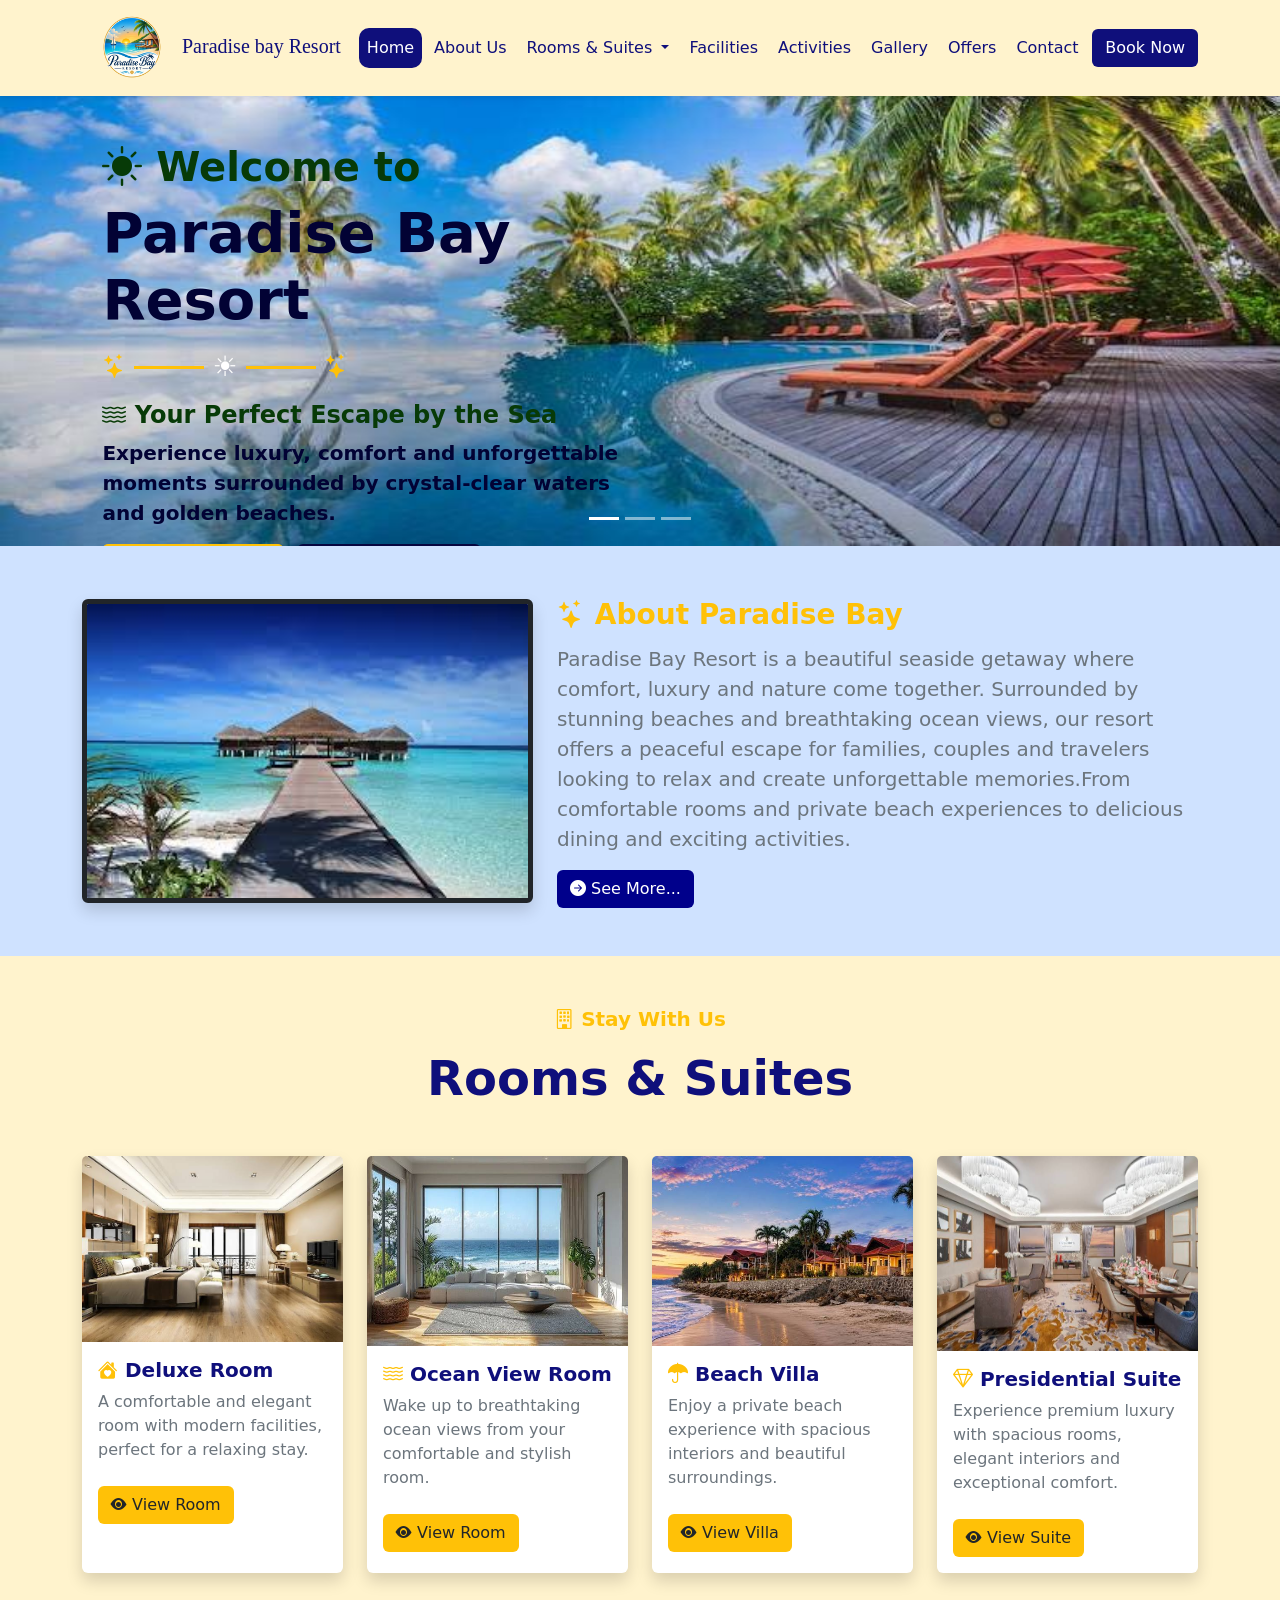
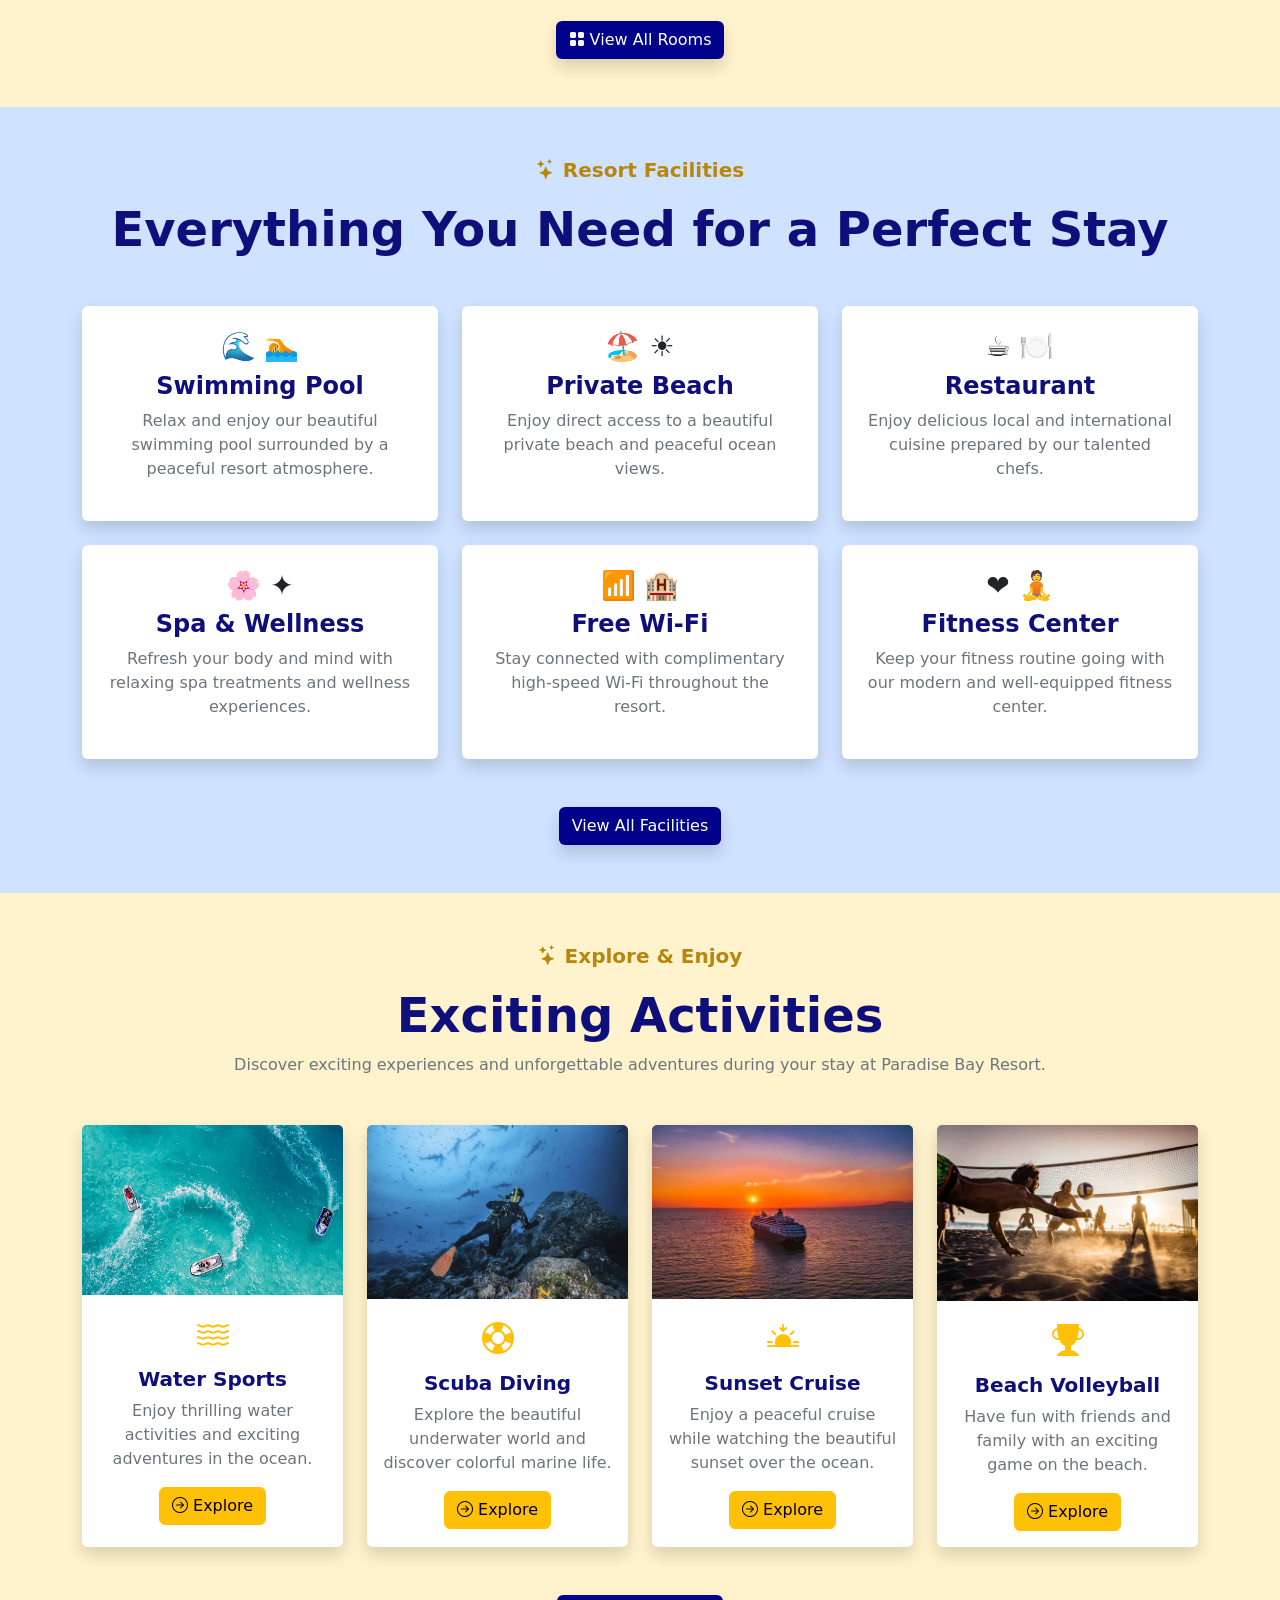
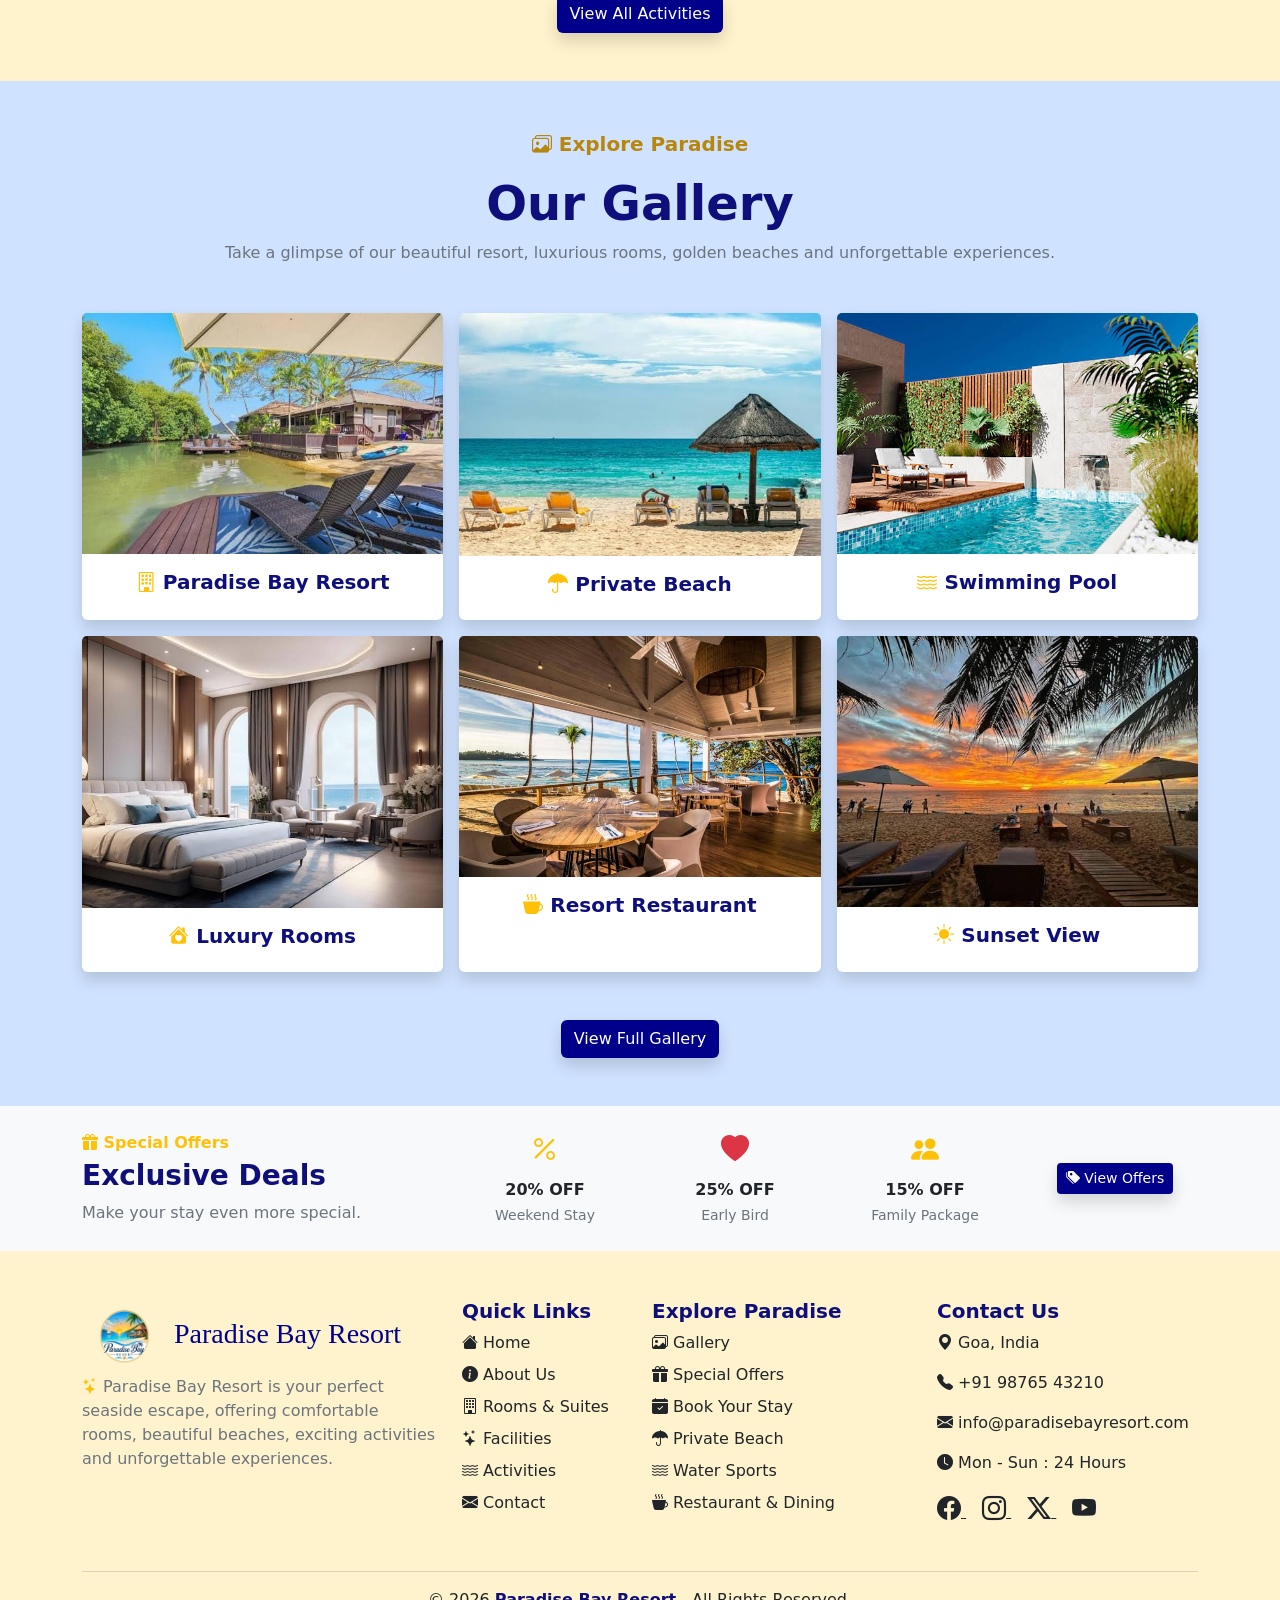
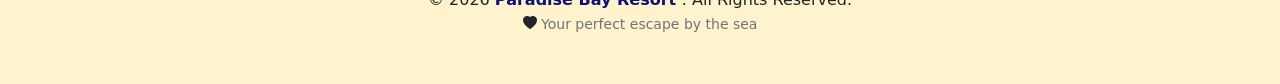
==== commit 6208feff: "update website" ====
--- a/index.html
+++ b/index.html
@@ -12,6 +12,44 @@
     body {
         padding-top: 86px;
     }
+   
+
+
+    .navbar-nav .nav-link {
+        color: rgb(15, 15, 123);
+        font-weight: 500;
+        padding: 8px 12px;
+        margin: 2px;
+        border-radius: 10px;
+        transition: all 0.3s ease;
+    }
+
+    .navbar-nav .nav-link:hover {
+        background-color: rgb(15, 15, 123);
+        color: white !important;
+        transform: translateY(-2px);
+        box-shadow: 0 3px 8px rgba(0,0,0,0.2);
+    }
+
+    .dropdown-menu .dropdown-item {
+        transition: 0.3s;
+    }
+
+    .dropdown-menu .dropdown-item:hover {
+        background-color: rgb(15, 15, 123);
+        color: white;
+        padding-left: 20px;
+    }
+
+    .navbar .btn {
+        transition: 0.3s;
+    }
+
+    .navbar .btn:hover {
+        background-color: rgb(248, 179, 53) !important;
+        color: rgb(15, 15, 123) !important;
+        transform: translateY(-2px);
+    }
 
 </style>
   </head>
@@ -21,7 +59,7 @@
  <!-- Header start -->
 <header>
 
-    <nav class="navbar navbar-expand-lg bg-warning shadow-sm fixed-top">
+    <nav class="navbar navbar-expand-lg bg-warning-subtle shadow-sm fixed-top">
 
         <div class="container">
 
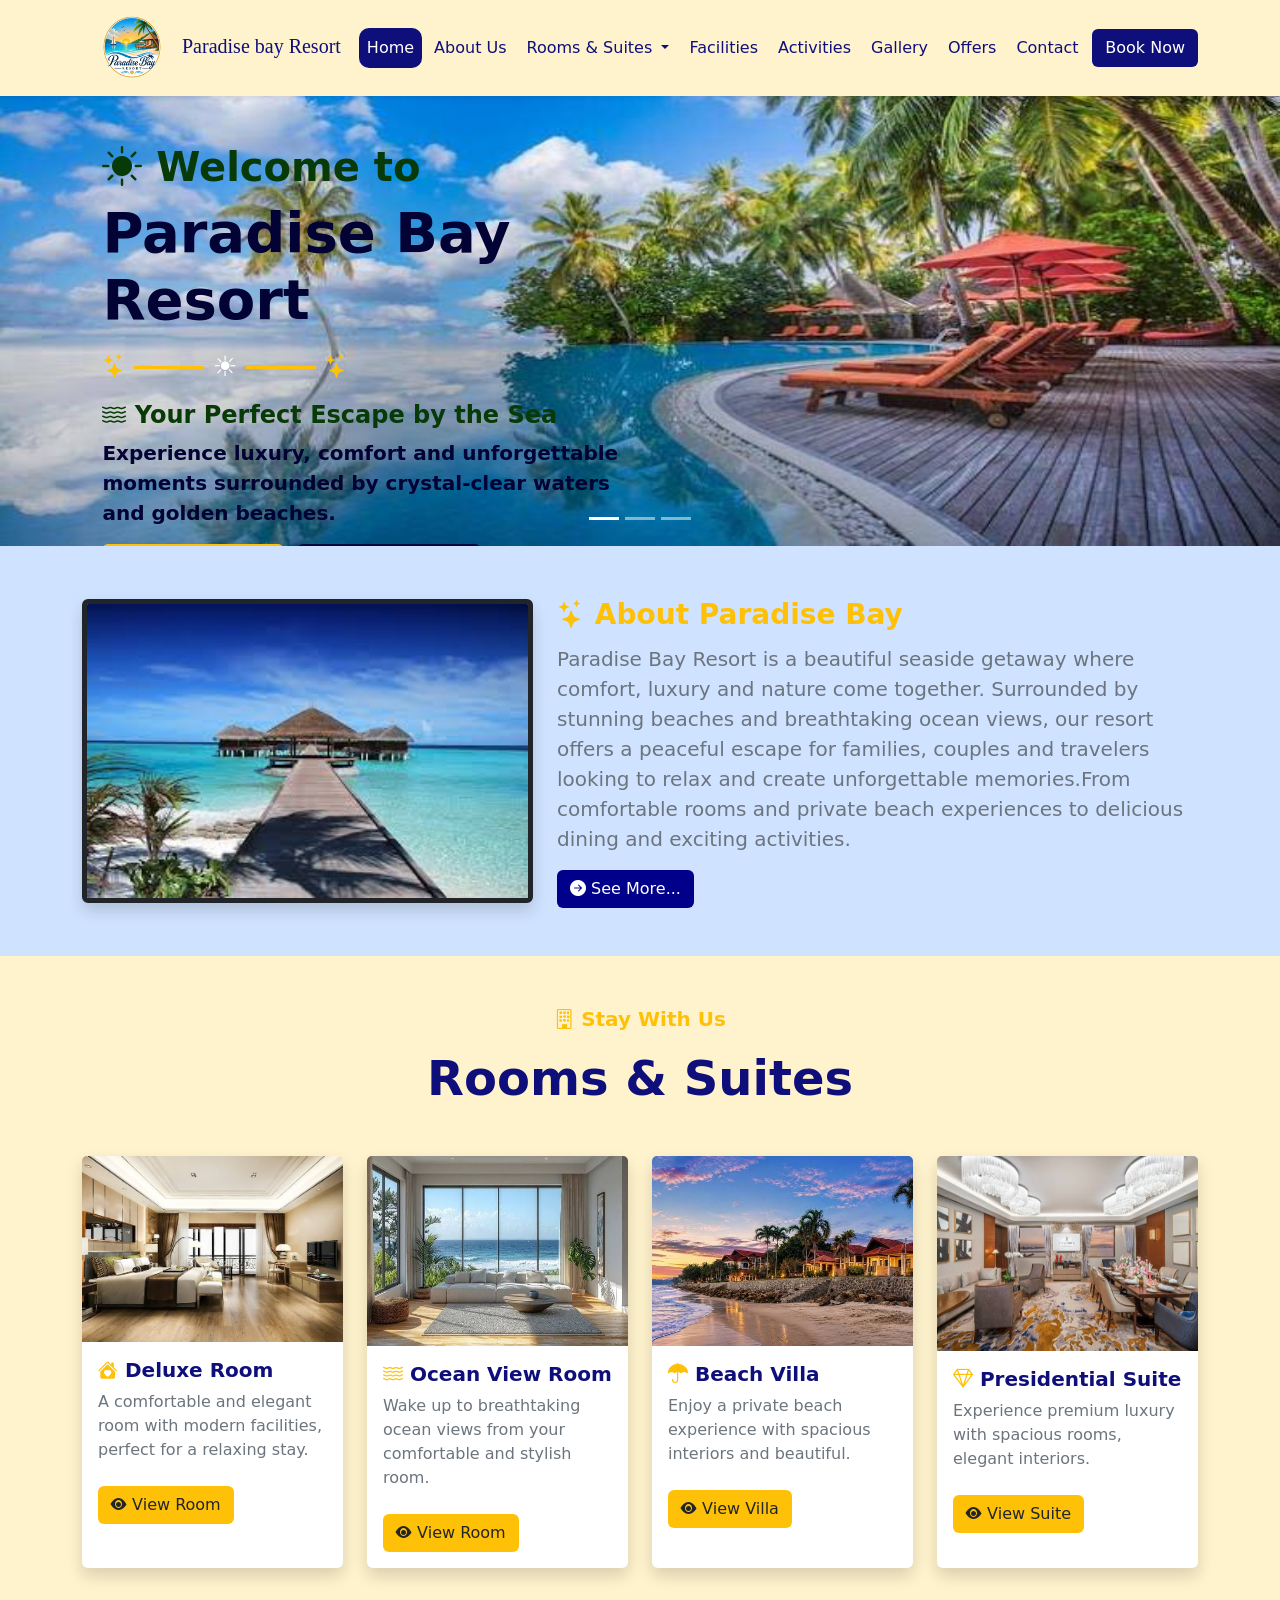
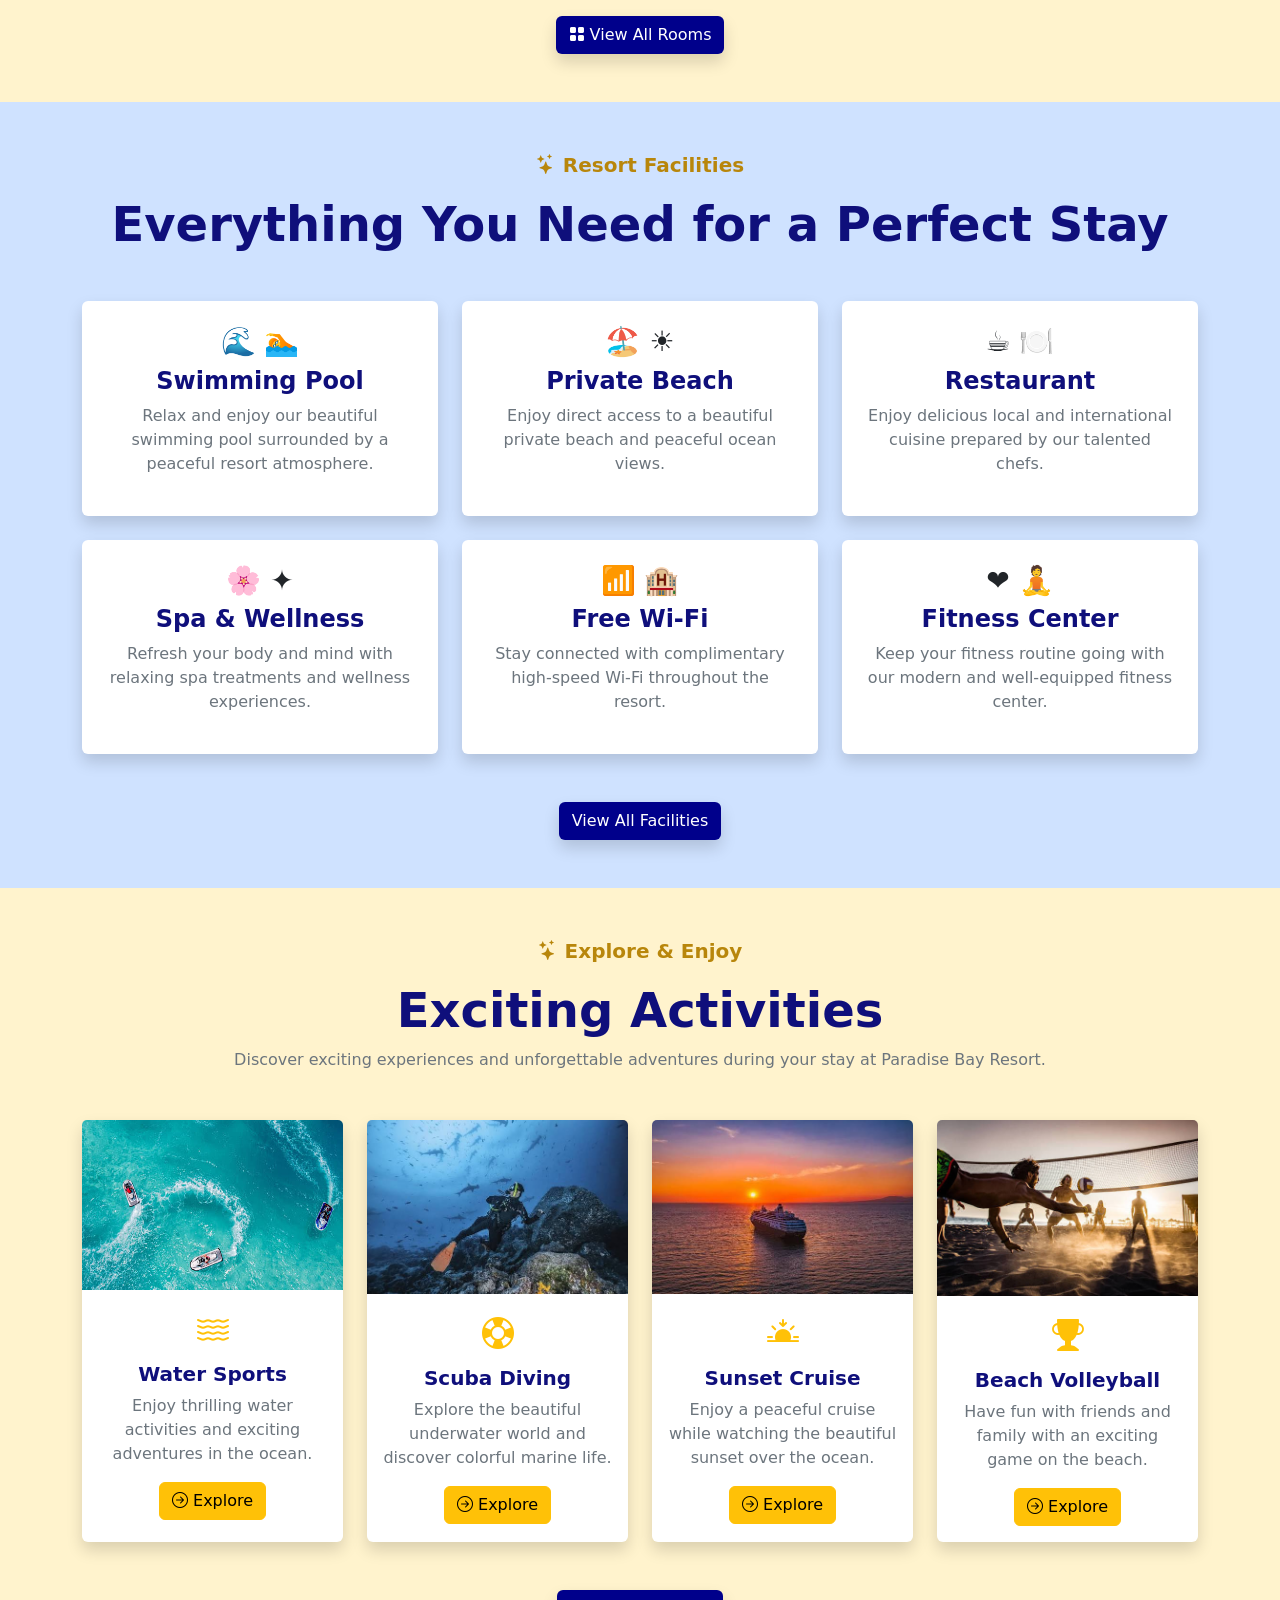
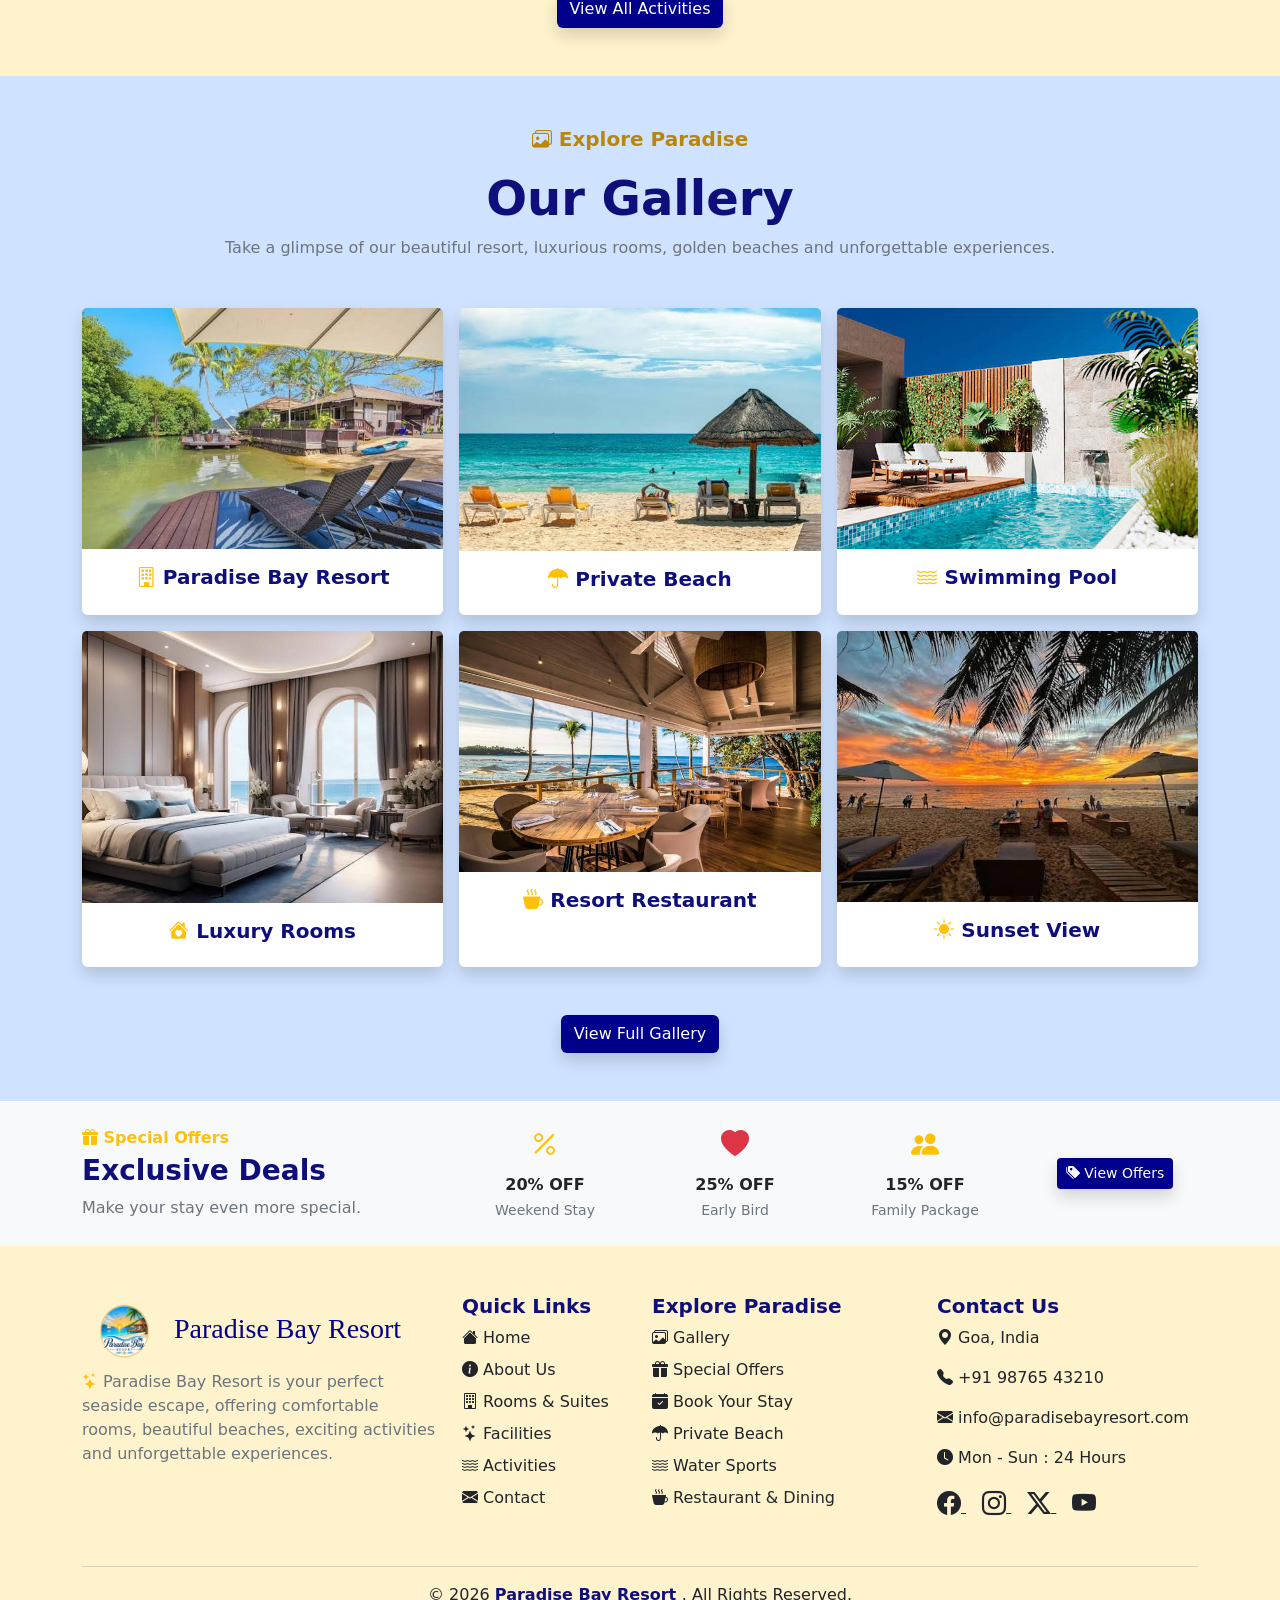
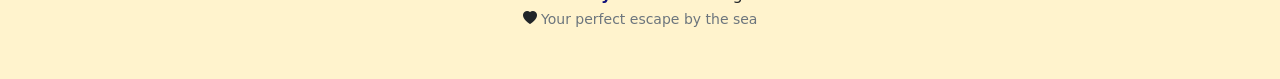
==== commit 12f7c955: "update website" ====
--- a/index.html
+++ b/index.html
@@ -7,51 +7,10 @@
     <link href="https://cdn.jsdelivr.net/npm/bootstrap@5.3.8/dist/css/bootstrap.min.css" rel="stylesheet" integrity="sha384-sRIl4kxILFvY47J16cr9ZwB07vP4J8+LH7qKQnuqkuIAvNWLzeN8tE5YBujZqJLB" crossorigin="anonymous">
     <link rel="stylesheet" href="https://cdn.jsdelivr.net/npm/bootstrap-icons@1.13.1/font/bootstrap-icons.min.css">
     <link rel="icon" type="image/x-icon" href="images/resort_icon.png">
-        <style>
-
-    body {
-        padding-top: 86px;
-    }
-   
-
-
-    .navbar-nav .nav-link {
-        color: rgb(15, 15, 123);
-        font-weight: 500;
-        padding: 8px 12px;
-        margin: 2px;
-        border-radius: 10px;
-        transition: all 0.3s ease;
-    }
-
-    .navbar-nav .nav-link:hover {
-        background-color: rgb(15, 15, 123);
-        color: white !important;
-        transform: translateY(-2px);
-        box-shadow: 0 3px 8px rgba(0,0,0,0.2);
-    }
-
-    .dropdown-menu .dropdown-item {
-        transition: 0.3s;
-    }
-
-    .dropdown-menu .dropdown-item:hover {
-        background-color: rgb(15, 15, 123);
-        color: white;
-        padding-left: 20px;
-    }
-
-    .navbar .btn {
-        transition: 0.3s;
-    }
-
-    .navbar .btn:hover {
-        background-color: rgb(248, 179, 53) !important;
-        color: rgb(15, 15, 123) !important;
-        transform: translateY(-2px);
-    }
-
-</style>
+    <meta
+    name="description"
+    content="Paradise Bay Resort offers comfortable rooms, luxury suites, beach villas, beautiful facilities, exciting activities and memorable seaside experiences.">
+    <link rel="stylesheet" href="css/style.css">
   </head>
   <body>
     <script src="https://cdn.jsdelivr.net/npm/bootstrap@5.3.8/dist/js/bootstrap.bundle.min.js" integrity="sha384-FKyoEForCGlyvwx9Hj09JcYn3nv7wiPVlz7YYwJrWVcXK/BmnVDxM+D2scQbITxI" crossorigin="anonymous"></script>
@@ -754,7 +713,7 @@
                         <p class="card-text text-secondary">
 
                             Enjoy a private beach experience with
-                            spacious interiors and beautiful surroundings.
+                            spacious interiors and beautiful.
 
                         </p>
 
@@ -796,7 +755,7 @@
                         <p class="card-text text-secondary">
 
                             Experience premium luxury with spacious
-                            rooms, elegant interiors and exceptional comfort.
+                            rooms, elegant interiors.
 
                         </p>
 
--- a/css/style.css
+++ b/css/style.css
@@ -0,0 +1,42 @@
+body {
+        padding-top: 86px;
+    }
+   
+
+
+    .navbar-nav .nav-link {
+        color: rgb(15, 15, 123);
+        font-weight: 500;
+        padding: 8px 12px;
+        margin: 2px;
+        border-radius: 10px;
+        transition: all 0.3s ease;
+    }
+
+    .navbar-nav .nav-link:hover {
+        background-color: rgb(15, 15, 123);
+        color: white !important;
+        transform: translateY(-2px);
+        box-shadow: 0 3px 8px rgba(0,0,0,0.2);
+    }
+
+    .dropdown-menu .dropdown-item {
+        transition: 0.3s;
+    }
+
+    .dropdown-menu .dropdown-item:hover {
+        background-color: rgb(15, 15, 123);
+        color: white;
+        padding-left: 20px;
+    }
+
+    .navbar .btn {
+        transition: 0.3s;
+    }
+
+    .navbar .btn:hover {
+        background-color: rgb(248, 179, 53) !important;
+        color: rgb(15, 15, 123) !important;
+        transform: translateY(-2px);
+    }
+
